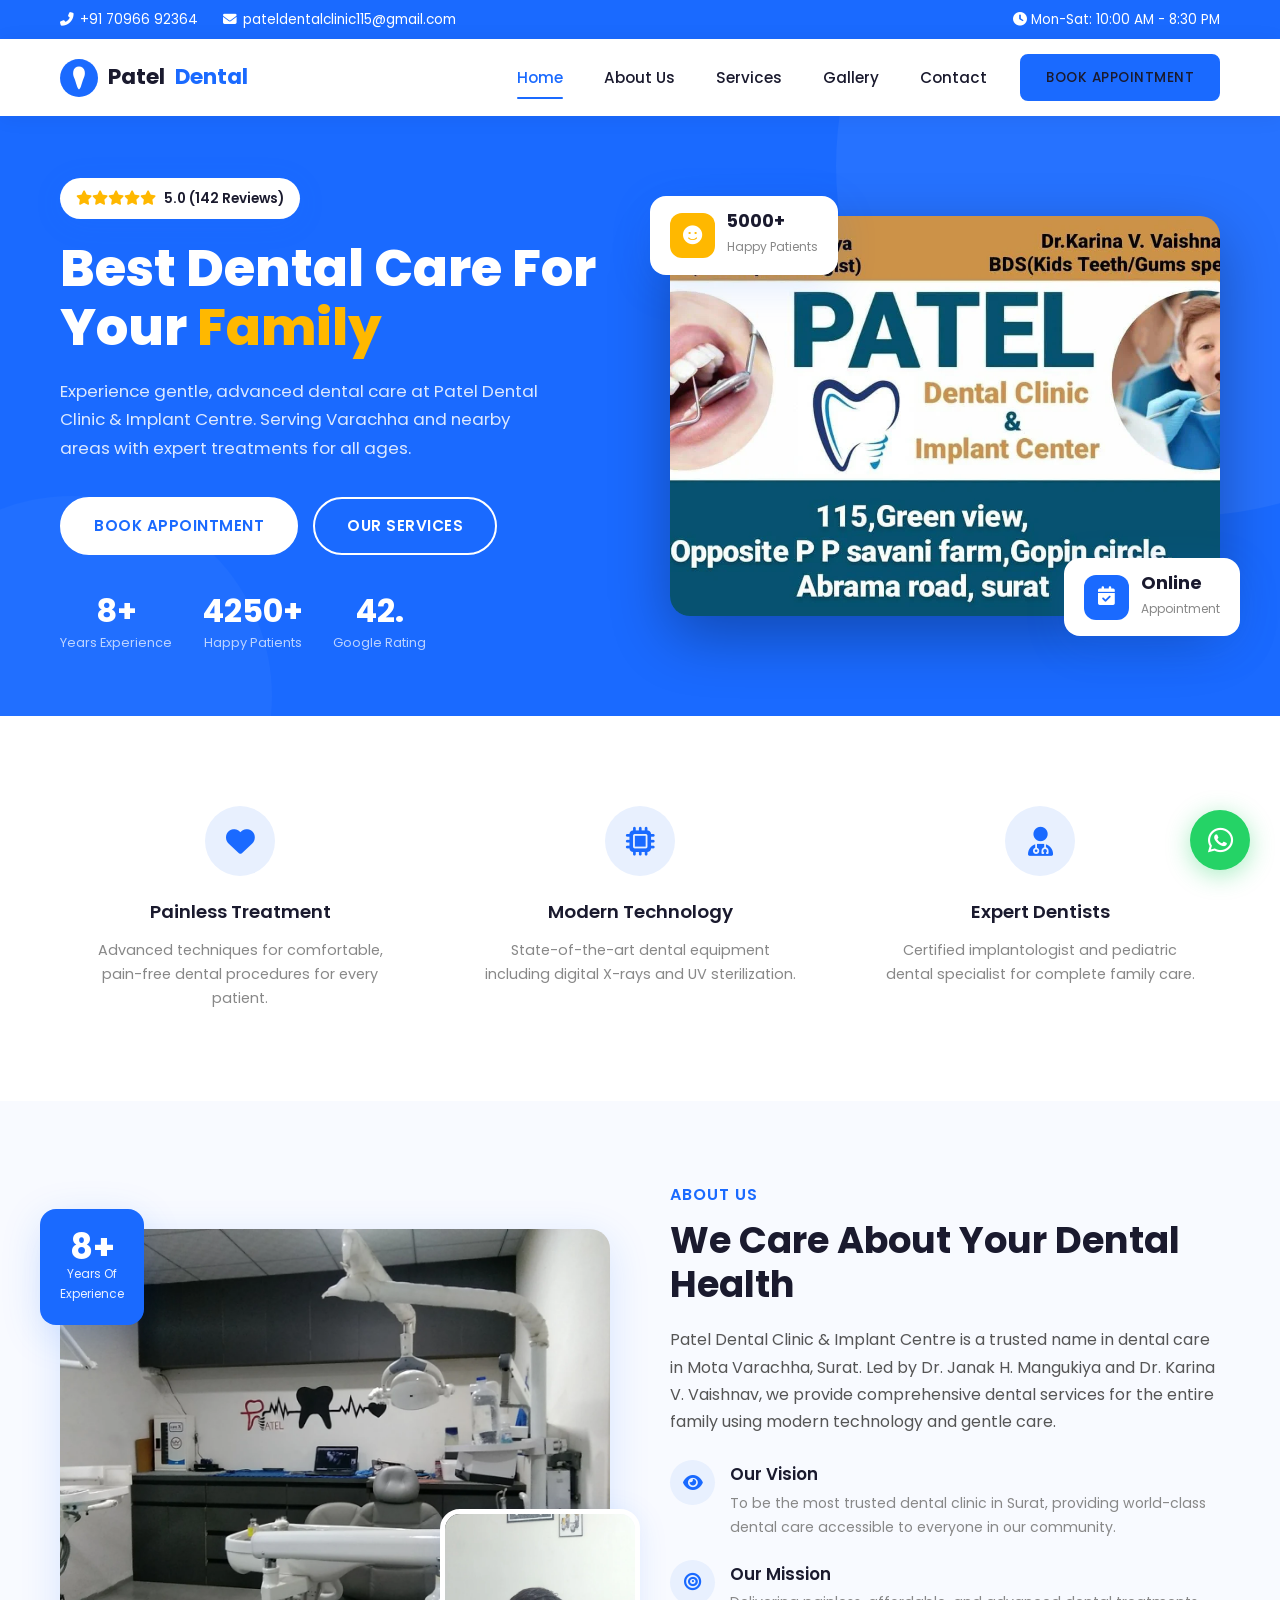
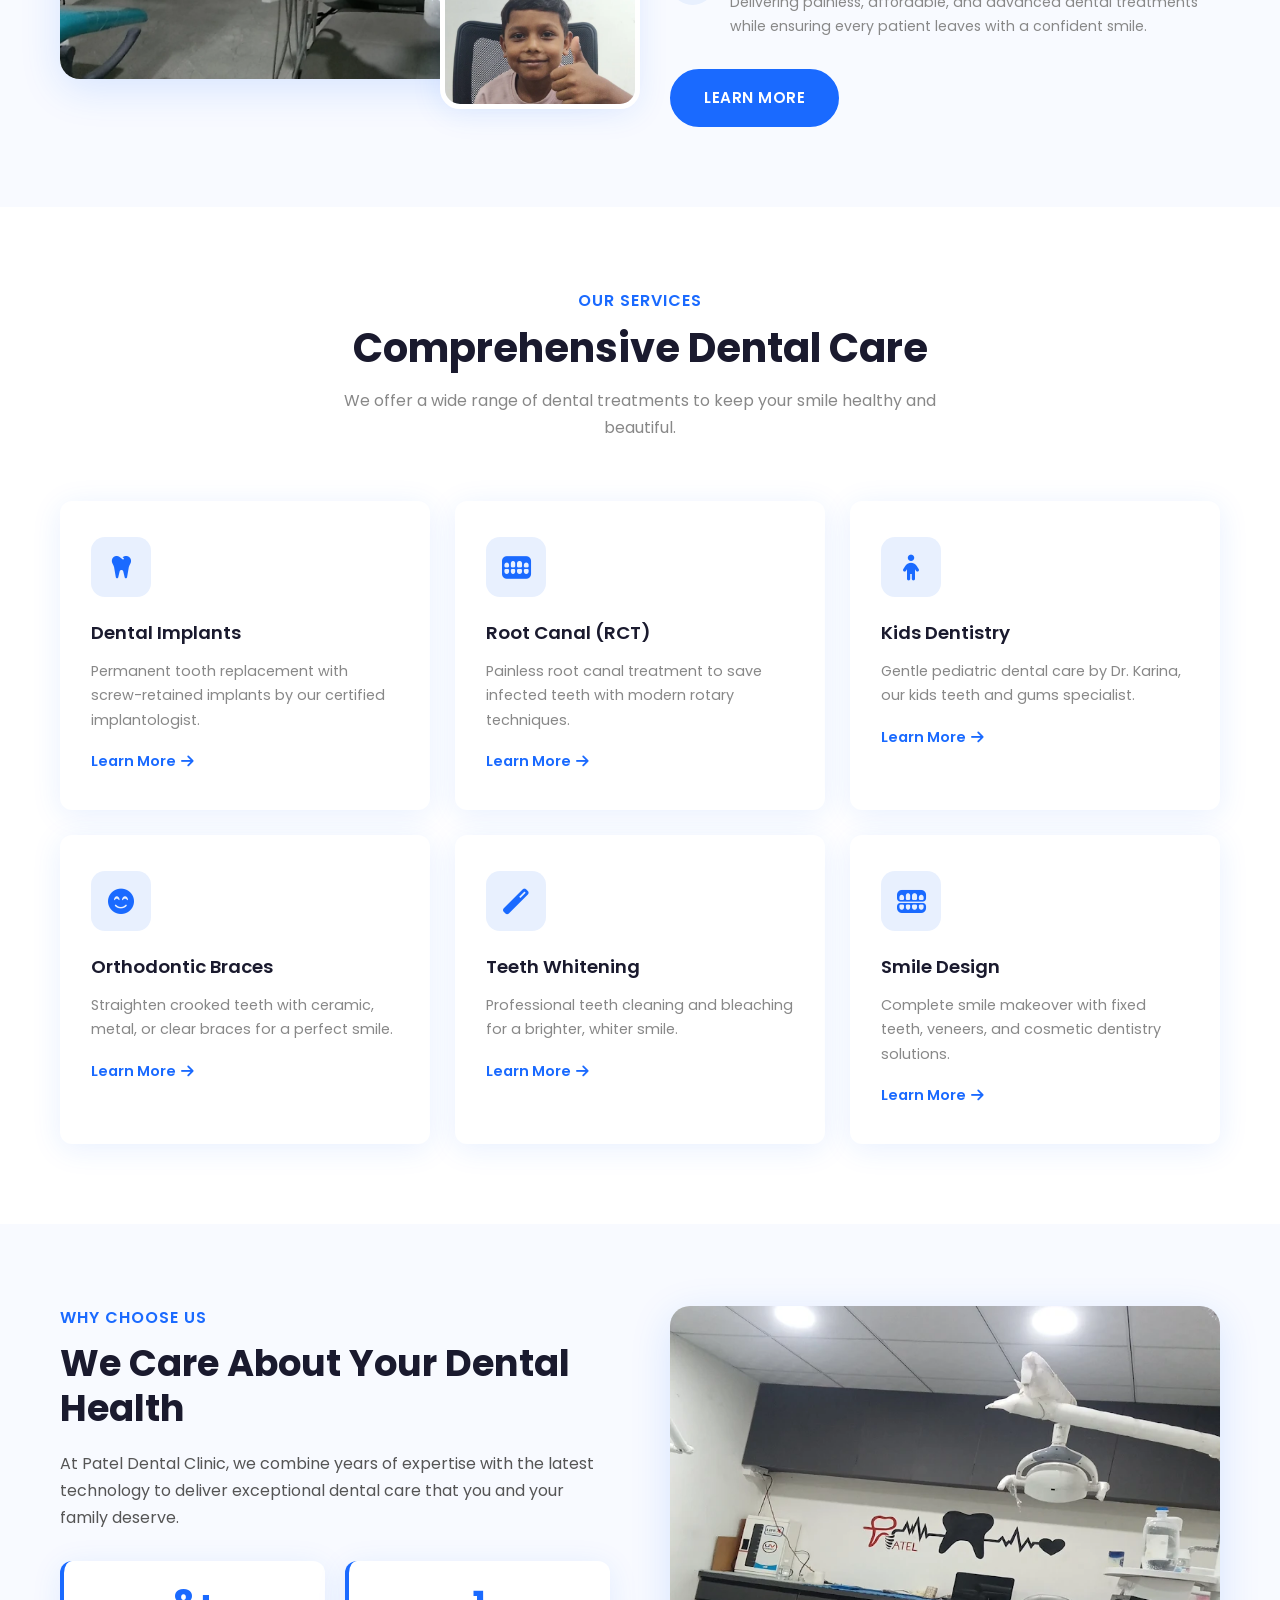
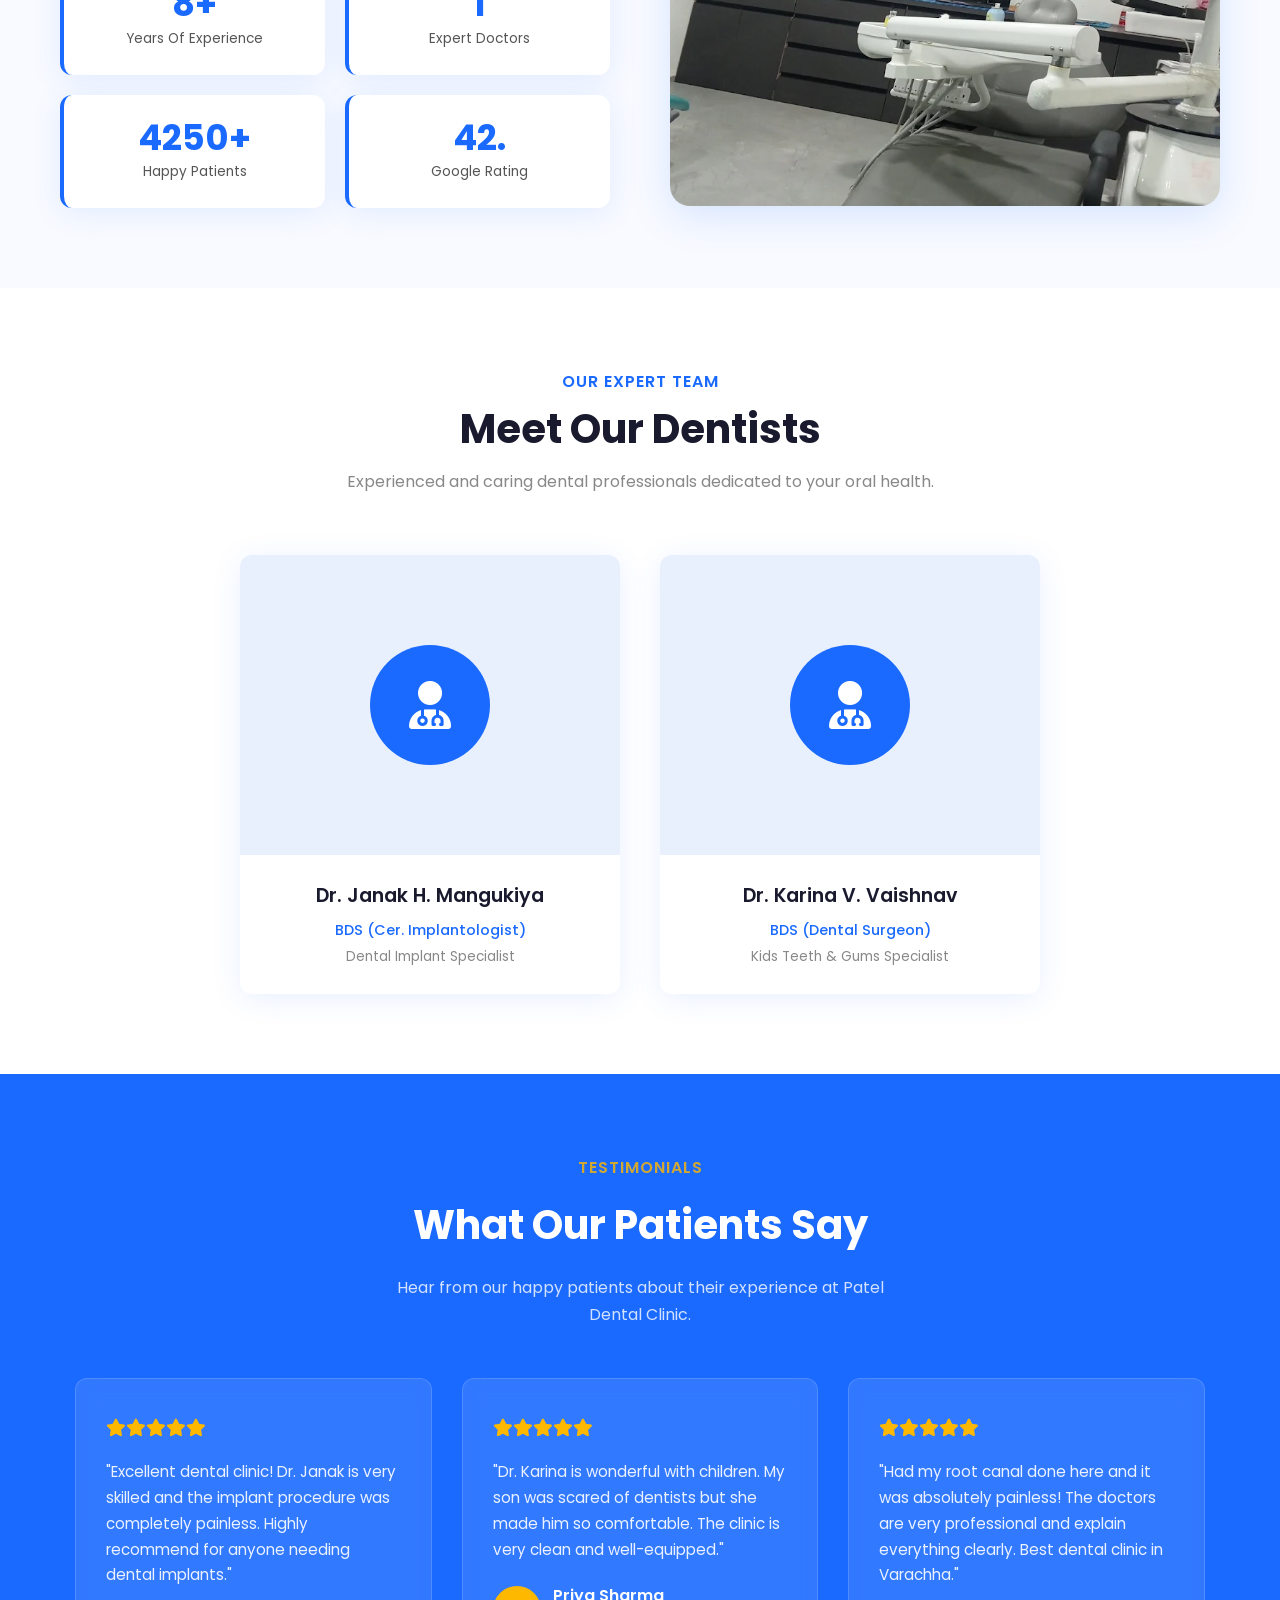
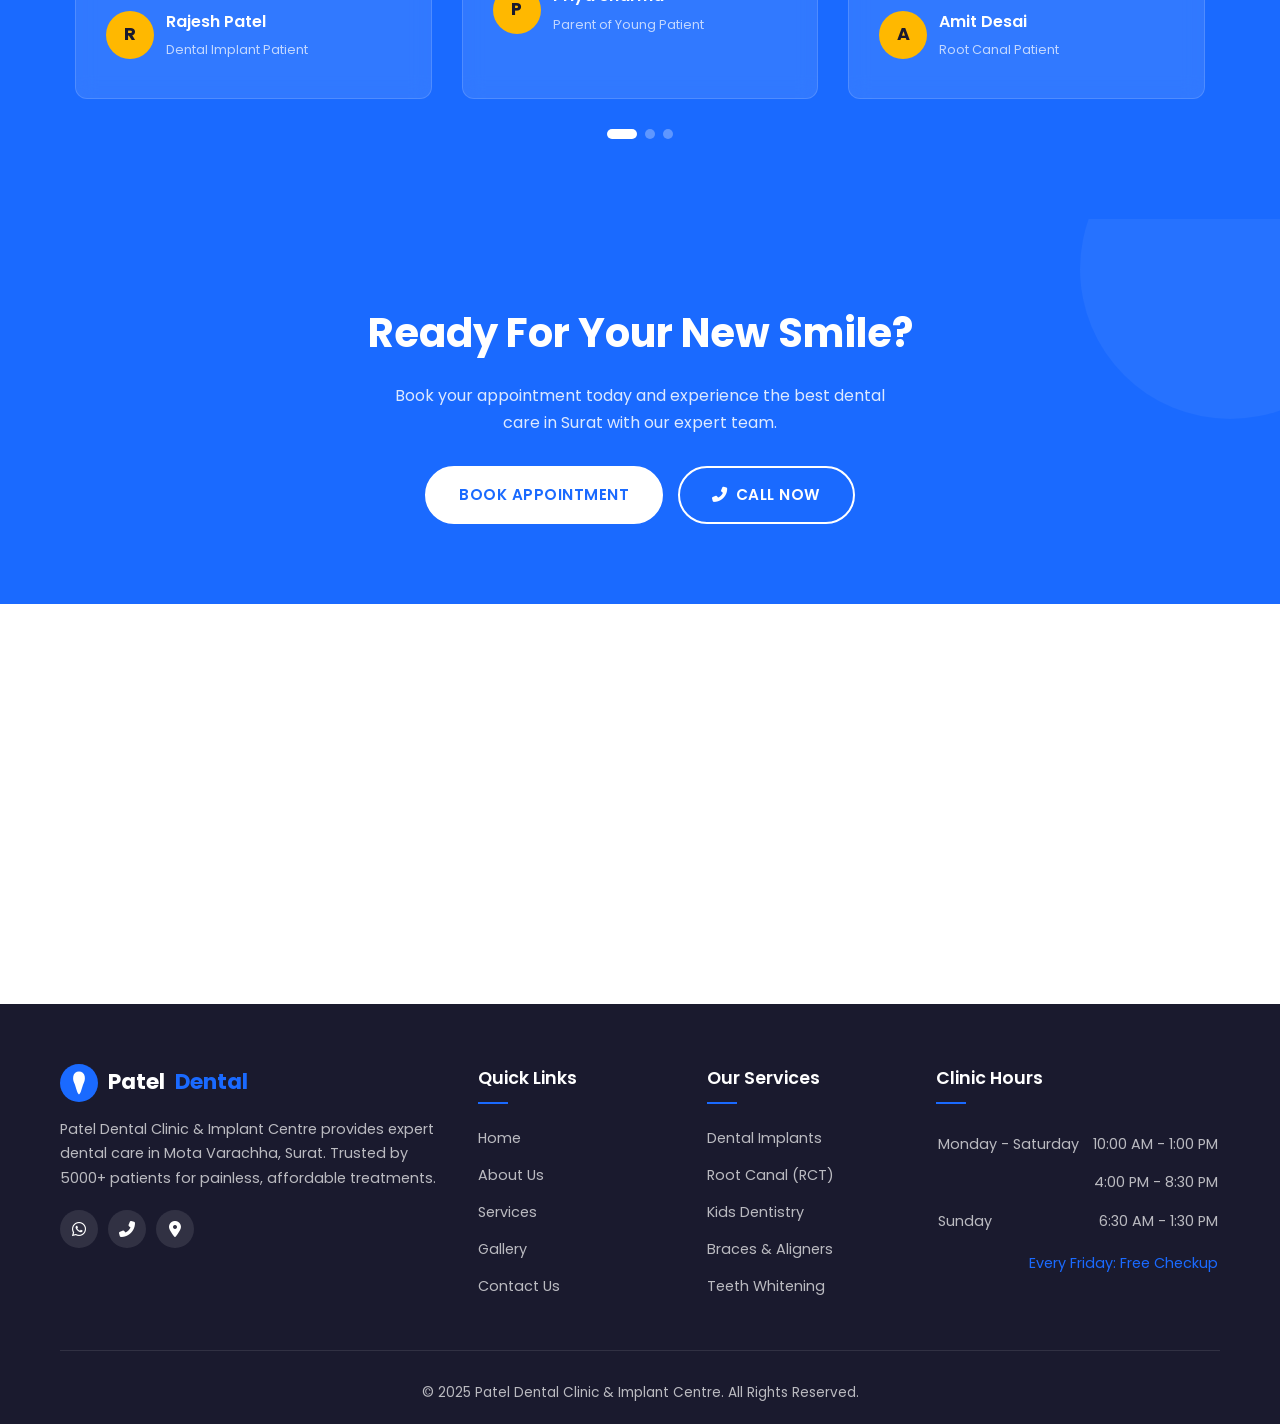
==== index.html @ bf36c979 "Initial commit: Patel Dental Clinic responsive multi-page website Complete website for Patel Dental " ====
<!DOCTYPE html>
<html lang="en">
<head>
    <meta charset="UTF-8">
    <meta name="viewport" content="width=device-width, initial-scale=1.0">
    <title>Patel Dental Clinic & Implant Centre | Best Dentist in Mota Varachha, Surat</title>
    <meta name="description" content="Patel Dental Clinic & Implant Centre - Trusted dental care in Mota Varachha, Surat. Expert dentists Dr. Janak Mangukiya & Dr. Karina Vaishnav. Implants, RCT, Braces & more.">
    <link rel="stylesheet" href="css/style.css">
    <link rel="stylesheet" href="https://cdnjs.cloudflare.com/ajax/libs/font-awesome/6.5.0/css/all.min.css">
</head>
<body>

    <!-- Top Bar -->
    <div class="top-bar">
        <div class="container">
            <div class="top-bar-left">
                <a href="tel:+917096692364"><i class="fas fa-phone-alt"></i> +91 70966 92364</a>
                <a href="mailto:pateldentalclinic115@gmail.com"><i class="fas fa-envelope"></i> pateldentalclinic115@gmail.com</a>
            </div>
            <div class="top-bar-right">
                <span><i class="fas fa-clock"></i> Mon-Sat: 10:00 AM - 8:30 PM</span>
            </div>
        </div>
    </div>

    <!-- Navbar -->
    <nav class="navbar">
        <div class="container">
            <a href="index.html" class="logo">
                <svg viewBox="0 0 40 40" fill="none" xmlns="http://www.w3.org/2000/svg">
                    <circle cx="20" cy="20" r="20" fill="#1A6AFF"/>
                    <path d="M20 8C17 8 14.5 10 14 13C13.5 16 14 18 15 20C16 22 17 26 18 29C18.5 30.5 19.5 32 20 32C20.5 32 21.5 30.5 22 29C23 26 24 22 25 20C26 18 26.5 16 26 13C25.5 10 23 8 20 8Z" fill="white"/>
                </svg>
                Patel <span>Dental</span>
            </a>
            <div class="nav-links">
                <a href="index.html" class="active">Home</a>
                <a href="about.html">About Us</a>
                <a href="services.html">Services</a>
                <a href="gallery.html">Gallery</a>
                <a href="contact.html">Contact</a>
                <a href="contact.html" class="btn btn-primary">Book Appointment</a>
            </div>
            <button class="menu-toggle" aria-label="Toggle menu">
                <span></span><span></span><span></span>
            </button>
        </div>
        <div class="nav-overlay"></div>
    </nav>

    <!-- Hero Section -->
    <section class="hero">
        <div class="container">
            <div class="hero-content">
                <div class="rating-badge">
                    <span class="stars"><i class="fas fa-star"></i><i class="fas fa-star"></i><i class="fas fa-star"></i><i class="fas fa-star"></i><i class="fas fa-star"></i></span>
                    <span class="rating-text">5.0 (142 Reviews)</span>
                </div>
                <h1>Best Dental Care For Your <span>Family</span></h1>
                <p>Experience gentle, advanced dental care at Patel Dental Clinic & Implant Centre. Serving Varachha and nearby areas with expert treatments for all ages.</p>
                <div class="hero-buttons">
                    <a href="contact.html" class="btn btn-white">Book Appointment</a>
                    <a href="services.html" class="btn btn-outline" style="color:white;border-color:white;">Our Services</a>
                </div>
                <div class="hero-stats">
                    <div class="hero-stat">
                        <div class="number">10+</div>
                        <div class="label">Years Experience</div>
                    </div>
                    <div class="hero-stat">
                        <div class="number">5000+</div>
                        <div class="label">Happy Patients</div>
                    </div>
                    <div class="hero-stat">
                        <div class="number">5.0</div>
                        <div class="label">Google Rating</div>
                    </div>
                </div>
            </div>
            <div class="hero-images">
                <div class="hero-badge hero-badge-top">
                    <div class="badge-icon yellow">
                        <i class="fas fa-smile"></i>
                    </div>
                    <div class="badge-text">
                        <h4>5000+</h4>
                        <span>Happy Patients</span>
                    </div>
                </div>
                <div class="hero-img-main">
                    <img src="images/clinic-banner.webp" alt="Patel Dental Clinic - Best Dental Care in Surat">
                </div>
                <div class="hero-badge hero-badge-bottom">
                    <div class="badge-icon">
                        <i class="fas fa-calendar-check"></i>
                    </div>
                    <div class="badge-text">
                        <h4>Online</h4>
                        <span>Appointment</span>
                    </div>
                </div>
            </div>
        </div>
    </section>

    <!-- Features Strip -->
    <section class="features-strip">
        <div class="container">
            <div class="features-grid">
                <div class="feature-item">
                    <div class="feature-icon"><i class="fas fa-heart"></i></div>
                    <h3>Painless Treatment</h3>
                    <p>Advanced techniques for comfortable, pain-free dental procedures for every patient.</p>
                </div>
                <div class="feature-item">
                    <div class="feature-icon"><i class="fas fa-microchip"></i></div>
                    <h3>Modern Technology</h3>
                    <p>State-of-the-art dental equipment including digital X-rays and UV sterilization.</p>
                </div>
                <div class="feature-item">
                    <div class="feature-icon"><i class="fas fa-user-md"></i></div>
                    <h3>Expert Dentists</h3>
                    <p>Certified implantologist and pediatric dental specialist for complete family care.</p>
                </div>
            </div>
        </div>
    </section>

    <!-- About Section -->
    <section class="section section-light" id="about">
        <div class="container">
            <div class="about-grid">
                <div class="about-images">
                    <div class="about-experience">
                        <div class="number">10+</div>
                        <div class="label">Years Of<br>Experience</div>
                    </div>
                    <div class="about-img-main">
                        <img src="images/treatment-room-1.webp" alt="Patel Dental Clinic Treatment Room">
                    </div>
                    <div class="about-img-float">
                        <img src="images/happy-kid-2.webp" alt="Happy Patient at Patel Dental">
                    </div>
                </div>
                <div class="about-content">
                    <p class="subtitle">About Us</p>
                    <h2>We Care About Your Dental Health</h2>
                    <p>Patel Dental Clinic & Implant Centre is a trusted name in dental care in Mota Varachha, Surat. Led by Dr. Janak H. Mangukiya and Dr. Karina V. Vaishnav, we provide comprehensive dental services for the entire family using modern technology and gentle care.</p>
                    <div class="about-point">
                        <div class="about-point-icon"><i class="fas fa-eye"></i></div>
                        <div>
                            <h4>Our Vision</h4>
                            <p>To be the most trusted dental clinic in Surat, providing world-class dental care accessible to everyone in our community.</p>
                        </div>
                    </div>
                    <div class="about-point">
                        <div class="about-point-icon"><i class="fas fa-bullseye"></i></div>
                        <div>
                            <h4>Our Mission</h4>
                            <p>Delivering painless, affordable, and advanced dental treatments while ensuring every patient leaves with a confident smile.</p>
                        </div>
                    </div>
                    <a href="about.html" class="btn btn-primary" style="margin-top:10px;">Learn More</a>
                </div>
            </div>
        </div>
    </section>

    <!-- Services Preview -->
    <section class="section" id="services">
        <div class="container">
            <div class="section-header">
                <p class="subtitle">Our Services</p>
                <h2>Comprehensive Dental Care</h2>
                <p>We offer a wide range of dental treatments to keep your smile healthy and beautiful.</p>
            </div>
            <div class="services-grid">
                <div class="service-card">
                    <div class="service-icon"><i class="fas fa-tooth"></i></div>
                    <h3>Dental Implants</h3>
                    <p>Permanent tooth replacement with screw-retained implants by our certified implantologist.</p>
                    <a href="services.html" class="service-link">Learn More <i class="fas fa-arrow-right"></i></a>
                </div>
                <div class="service-card">
                    <div class="service-icon"><i class="fas fa-teeth"></i></div>
                    <h3>Root Canal (RCT)</h3>
                    <p>Painless root canal treatment to save infected teeth with modern rotary techniques.</p>
                    <a href="services.html" class="service-link">Learn More <i class="fas fa-arrow-right"></i></a>
                </div>
                <div class="service-card">
                    <div class="service-icon"><i class="fas fa-child"></i></div>
                    <h3>Kids Dentistry</h3>
                    <p>Gentle pediatric dental care by Dr. Karina, our kids teeth and gums specialist.</p>
                    <a href="services.html" class="service-link">Learn More <i class="fas fa-arrow-right"></i></a>
                </div>
                <div class="service-card">
                    <div class="service-icon"><i class="fas fa-smile-beam"></i></div>
                    <h3>Orthodontic Braces</h3>
                    <p>Straighten crooked teeth with ceramic, metal, or clear braces for a perfect smile.</p>
                    <a href="services.html" class="service-link">Learn More <i class="fas fa-arrow-right"></i></a>
                </div>
                <div class="service-card">
                    <div class="service-icon"><i class="fas fa-magic"></i></div>
                    <h3>Teeth Whitening</h3>
                    <p>Professional teeth cleaning and bleaching for a brighter, whiter smile.</p>
                    <a href="services.html" class="service-link">Learn More <i class="fas fa-arrow-right"></i></a>
                </div>
                <div class="service-card">
                    <div class="service-icon"><i class="fas fa-teeth-open"></i></div>
                    <h3>Smile Design</h3>
                    <p>Complete smile makeover with fixed teeth, veneers, and cosmetic dentistry solutions.</p>
                    <a href="services.html" class="service-link">Learn More <i class="fas fa-arrow-right"></i></a>
                </div>
            </div>
        </div>
    </section>

    <!-- Why Choose Us -->
    <section class="section section-light">
        <div class="container">
            <div class="why-choose-grid">
                <div class="why-choose-content">
                    <p class="subtitle">Why Choose Us</p>
                    <h2>We Care About Your Dental Health</h2>
                    <p>At Patel Dental Clinic, we combine years of expertise with the latest technology to deliver exceptional dental care that you and your family deserve.</p>
                    <div class="stats-grid">
                        <div class="stat-box">
                            <div class="number">10+</div>
                            <div class="label">Years Of Experience</div>
                        </div>
                        <div class="stat-box">
                            <div class="number">2</div>
                            <div class="label">Expert Doctors</div>
                        </div>
                        <div class="stat-box">
                            <div class="number">5000+</div>
                            <div class="label">Happy Patients</div>
                        </div>
                        <div class="stat-box">
                            <div class="number">5.0</div>
                            <div class="label">Google Rating</div>
                        </div>
                    </div>
                </div>
                <div class="why-choose-image">
                    <img src="images/treatment-room-2.webp" alt="Modern Dental Equipment at Patel Dental Clinic">
                </div>
            </div>
        </div>
    </section>

    <!-- Team Section -->
    <section class="section">
        <div class="container">
            <div class="section-header">
                <p class="subtitle">Our Expert Team</p>
                <h2>Meet Our Dentists</h2>
                <p>Experienced and caring dental professionals dedicated to your oral health.</p>
            </div>
            <div class="team-grid">
                <div class="team-card">
                    <div class="team-img">
                        <div class="team-placeholder"><i class="fas fa-user-md"></i></div>
                    </div>
                    <div class="team-info">
                        <h3>Dr. Janak H. Mangukiya</h3>
                        <p class="role">BDS (Cer. Implantologist)</p>
                        <p class="qualification">Dental Implant Specialist</p>
                    </div>
                </div>
                <div class="team-card">
                    <div class="team-img">
                        <div class="team-placeholder"><i class="fas fa-user-md"></i></div>
                    </div>
                    <div class="team-info">
                        <h3>Dr. Karina V. Vaishnav</h3>
                        <p class="role">BDS (Dental Surgeon)</p>
                        <p class="qualification">Kids Teeth & Gums Specialist</p>
                    </div>
                </div>
            </div>
        </div>
    </section>

    <!-- Testimonials -->
    <section class="testimonials-section">
        <div class="container">
            <div class="testimonials-header">
                <p class="subtitle">Testimonials</p>
                <h2>What Our Patients Say</h2>
                <p>Hear from our happy patients about their experience at Patel Dental Clinic.</p>
            </div>
            <div class="testimonials-slider">
                <div class="testimonials-track">
                    <div class="testimonial-card">
                        <div class="testimonial-inner">
                            <div class="testimonial-stars">
                                <i class="fas fa-star"></i><i class="fas fa-star"></i><i class="fas fa-star"></i><i class="fas fa-star"></i><i class="fas fa-star"></i>
                            </div>
                            <p>"Excellent dental clinic! Dr. Janak is very skilled and the implant procedure was completely painless. Highly recommend for anyone needing dental implants."</p>
                            <div class="testimonial-author">
                                <div class="testimonial-avatar-placeholder">R</div>
                                <div>
                                    <h4>Rajesh Patel</h4>
                                    <span>Dental Implant Patient</span>
                                </div>
                            </div>
                        </div>
                    </div>
                    <div class="testimonial-card">
                        <div class="testimonial-inner">
                            <div class="testimonial-stars">
                                <i class="fas fa-star"></i><i class="fas fa-star"></i><i class="fas fa-star"></i><i class="fas fa-star"></i><i class="fas fa-star"></i>
                            </div>
                            <p>"Dr. Karina is wonderful with children. My son was scared of dentists but she made him so comfortable. The clinic is very clean and well-equipped."</p>
                            <div class="testimonial-author">
                                <div class="testimonial-avatar-placeholder">P</div>
                                <div>
                                    <h4>Priya Sharma</h4>
                                    <span>Parent of Young Patient</span>
                                </div>
                            </div>
                        </div>
                    </div>
                    <div class="testimonial-card">
                        <div class="testimonial-inner">
                            <div class="testimonial-stars">
                                <i class="fas fa-star"></i><i class="fas fa-star"></i><i class="fas fa-star"></i><i class="fas fa-star"></i><i class="fas fa-star"></i>
                            </div>
                            <p>"Had my root canal done here and it was absolutely painless! The doctors are very professional and explain everything clearly. Best dental clinic in Varachha."</p>
                            <div class="testimonial-author">
                                <div class="testimonial-avatar-placeholder">A</div>
                                <div>
                                    <h4>Amit Desai</h4>
                                    <span>Root Canal Patient</span>
                                </div>
                            </div>
                        </div>
                    </div>
                    <div class="testimonial-card">
                        <div class="testimonial-inner">
                            <div class="testimonial-stars">
                                <i class="fas fa-star"></i><i class="fas fa-star"></i><i class="fas fa-star"></i><i class="fas fa-star"></i><i class="fas fa-star"></i>
                            </div>
                            <p>"Got my braces done from Patel Dental Clinic. Very happy with the results! The entire treatment was smooth and affordable. Thank you Dr. Janak!"</p>
                            <div class="testimonial-author">
                                <div class="testimonial-avatar-placeholder">N</div>
                                <div>
                                    <h4>Neha Mehta</h4>
                                    <span>Orthodontic Patient</span>
                                </div>
                            </div>
                        </div>
                    </div>
                    <div class="testimonial-card">
                        <div class="testimonial-inner">
                            <div class="testimonial-stars">
                                <i class="fas fa-star"></i><i class="fas fa-star"></i><i class="fas fa-star"></i><i class="fas fa-star"></i><i class="fas fa-star"></i>
                            </div>
                            <p>"Very clean clinic with latest equipment. Staff is friendly and punctual. Got teeth whitening done and the results are amazing. Definitely 5 stars!"</p>
                            <div class="testimonial-author">
                                <div class="testimonial-avatar-placeholder">S</div>
                                <div>
                                    <h4>Suresh Vaghela</h4>
                                    <span>Teeth Whitening Patient</span>
                                </div>
                            </div>
                        </div>
                    </div>
                </div>
                <div class="testimonial-dots">
                    <button class="testimonial-dot active" aria-label="Slide 1"></button>
                    <button class="testimonial-dot" aria-label="Slide 2"></button>
                    <button class="testimonial-dot" aria-label="Slide 3"></button>
                </div>
            </div>
        </div>
    </section>

    <!-- CTA Section -->
    <section class="cta-section">
        <div class="container">
            <h2>Ready For Your New Smile?</h2>
            <p>Book your appointment today and experience the best dental care in Surat with our expert team.</p>
            <div class="cta-buttons">
                <a href="contact.html" class="btn btn-white">Book Appointment</a>
                <a href="tel:+917096692364" class="btn btn-outline" style="color:white;border-color:white;"><i class="fas fa-phone-alt"></i> Call Now</a>
            </div>
        </div>
    </section>

    <!-- Map -->
    <div class="map-section">
        <iframe src="https://www.google.com/maps?q=Patel+Dental+Clinic+And+Implant+Centre,+Mota+Varachha,+Surat,+Gujarat+394105&output=embed" allowfullscreen="" loading="lazy" referrerpolicy="no-referrer-when-downgrade" title="Patel Dental Clinic Location"></iframe>
    </div>

    <!-- Footer -->
    <footer class="footer">
        <div class="container">
            <div class="footer-grid">
                <div class="footer-about">
                    <a href="index.html" class="logo">
                        <svg viewBox="0 0 40 40" fill="none" xmlns="http://www.w3.org/2000/svg">
                            <circle cx="20" cy="20" r="20" fill="#1A6AFF"/>
                            <path d="M20 8C17 8 14.5 10 14 13C13.5 16 14 18 15 20C16 22 17 26 18 29C18.5 30.5 19.5 32 20 32C20.5 32 21.5 30.5 22 29C23 26 24 22 25 20C26 18 26.5 16 26 13C25.5 10 23 8 20 8Z" fill="white"/>
                        </svg>
                        Patel <span>Dental</span>
                    </a>
                    <p>Patel Dental Clinic & Implant Centre provides expert dental care in Mota Varachha, Surat. Trusted by 5000+ patients for painless, affordable treatments.</p>
                    <div class="footer-social">
                        <a href="https://wa.me/917096692364" target="_blank" aria-label="WhatsApp"><i class="fab fa-whatsapp"></i></a>
                        <a href="tel:+917096692364" aria-label="Phone"><i class="fas fa-phone-alt"></i></a>
                        <a href="https://maps.google.com/?q=Patel+Dental+Clinic+And+Implant+Centre+Surat" target="_blank" aria-label="Google Maps"><i class="fas fa-map-marker-alt"></i></a>
                    </div>
                </div>
                <div>
                    <h4>Quick Links</h4>
                    <ul class="footer-links">
                        <li><a href="index.html">Home</a></li>
                        <li><a href="about.html">About Us</a></li>
                        <li><a href="services.html">Services</a></li>
                        <li><a href="gallery.html">Gallery</a></li>
                        <li><a href="contact.html">Contact Us</a></li>
                    </ul>
                </div>
                <div>
                    <h4>Our Services</h4>
                    <ul class="footer-links">
                        <li><a href="services.html">Dental Implants</a></li>
                        <li><a href="services.html">Root Canal (RCT)</a></li>
                        <li><a href="services.html">Kids Dentistry</a></li>
                        <li><a href="services.html">Braces & Aligners</a></li>
                        <li><a href="services.html">Teeth Whitening</a></li>
                    </ul>
                </div>
                <div>
                    <h4>Clinic Hours</h4>
                    <div class="footer-hours">
                        <table>
                            <tr><td>Monday - Saturday</td><td>10:00 AM - 1:00 PM</td></tr>
                            <tr><td></td><td>4:00 PM - 8:30 PM</td></tr>
                            <tr><td>Sunday</td><td>6:30 AM - 1:30 PM</td></tr>
                            <tr><td colspan="2" style="padding-top:10px;color:var(--primary);">Every Friday: Free Checkup</td></tr>
                        </table>
                    </div>
                </div>
            </div>
            <div class="footer-bottom">
                <p>&copy; 2025 Patel Dental Clinic & Implant Centre. All Rights Reserved.</p>
            </div>
        </div>
    </footer>

    <!-- WhatsApp Float Button -->
    <a href="https://wa.me/917096692364?text=Hello!%20I'd%20like%20to%20book%20an%20appointment%20at%20Patel%20Dental%20Clinic." class="whatsapp-btn" target="_blank" aria-label="Chat on WhatsApp">
        <i class="fab fa-whatsapp"></i>
    </a>

    <!-- Back to Top -->
    <button class="back-to-top" aria-label="Back to top">
        <i class="fas fa-chevron-up"></i>
    </button>

    <script src="js/main.js"></script>
</body>
</html>
---- css/style.css ----
/* ===== GOOGLE FONTS ===== */
@import url('https://fonts.googleapis.com/css2?family=Poppins:wght@300;400;500;600;700;800&display=swap');

/* ===== CSS VARIABLES ===== */
:root {
    --primary: #1A6AFF;
    --primary-dark: #0050E0;
    --primary-light: #E8F0FE;
    --secondary: #FFB800;
    --dark: #1A1A2E;
    --text: #555;
    --text-light: #888;
    --white: #ffffff;
    --bg-light: #F8FAFF;
    --shadow: 0 5px 30px rgba(26, 106, 255, 0.1);
    --shadow-lg: 0 10px 40px rgba(26, 106, 255, 0.15);
    --radius: 12px;
    --transition: all 0.3s ease;
}

/* ===== RESET ===== */
*, *::before, *::after {
    margin: 0;
    padding: 0;
    box-sizing: border-box;
}

html {
    scroll-behavior: smooth;
    scroll-padding-top: 80px;
}

body {
    font-family: 'Poppins', sans-serif;
    color: var(--text);
    line-height: 1.7;
    overflow-x: hidden;
    background: var(--white);
}

a {
    text-decoration: none;
    color: inherit;
    transition: var(--transition);
}

ul { list-style: none; }

img {
    max-width: 100%;
    height: auto;
    display: block;
}

.container {
    max-width: 1200px;
    margin: 0 auto;
    padding: 0 20px;
}

/* ===== BUTTONS ===== */
.btn {
    display: inline-flex;
    align-items: center;
    gap: 8px;
    padding: 14px 32px;
    border-radius: 50px;
    font-family: 'Poppins', sans-serif;
    font-size: 0.95rem;
    font-weight: 600;
    cursor: pointer;
    transition: var(--transition);
    border: 2px solid transparent;
    text-transform: uppercase;
    letter-spacing: 0.5px;
}

.btn-primary {
    background: var(--primary);
    color: var(--white);
    border-color: var(--primary);
}

.btn-primary:hover {
    background: var(--primary-dark);
    border-color: var(--primary-dark);
    transform: translateY(-2px);
    box-shadow: 0 8px 25px rgba(26, 106, 255, 0.35);
}

.btn-outline {
    background: transparent;
    color: var(--dark);
    border-color: var(--dark);
}

.btn-outline:hover {
    background: var(--dark);
    color: var(--white);
    transform: translateY(-2px);
}

.btn-white {
    background: var(--white);
    color: var(--primary);
    border-color: var(--white);
}

.btn-white:hover {
    background: transparent;
    color: var(--white);
    border-color: var(--white);
    transform: translateY(-2px);
}

/* ===== SECTION STYLES ===== */
.section {
    padding: 80px 0;
}

.section-blue {
    background: var(--primary);
    color: var(--white);
}

.section-light {
    background: var(--bg-light);
}

.section-header {
    text-align: center;
    margin-bottom: 60px;
}

.section-header .subtitle {
    color: var(--primary);
    font-weight: 600;
    font-size: 1rem;
    text-transform: uppercase;
    letter-spacing: 1px;
    margin-bottom: 10px;
}

.section-header h2 {
    font-size: 2.5rem;
    font-weight: 700;
    color: var(--dark);
    margin-bottom: 15px;
    line-height: 1.2;
}

.section-header p {
    max-width: 600px;
    margin: 0 auto;
    color: var(--text-light);
}

.section-blue .section-header .subtitle { color: var(--secondary); }
.section-blue .section-header h2 { color: var(--white); }
.section-blue .section-header p { color: rgba(255,255,255,0.8); }

/* ===== TOP BAR ===== */
.top-bar {
    background: var(--primary);
    color: var(--white);
    padding: 8px 0;
    font-size: 0.85rem;
}

.top-bar .container {
    display: flex;
    justify-content: space-between;
    align-items: center;
    flex-wrap: wrap;
    gap: 10px;
}

.top-bar a {
    color: var(--white);
    display: inline-flex;
    align-items: center;
    gap: 6px;
}

.top-bar a:hover { opacity: 0.85; }

.top-bar-left {
    display: flex;
    gap: 25px;
    align-items: center;
}

.top-bar-right {
    display: flex;
    gap: 15px;
    align-items: center;
}

.top-bar-right a {
    width: 30px;
    height: 30px;
    border-radius: 50%;
    background: rgba(255,255,255,0.15);
    display: flex;
    align-items: center;
    justify-content: center;
    font-size: 0.85rem;
}

.top-bar-right a:hover {
    background: var(--white);
    color: var(--primary);
}

/* ===== NAVBAR ===== */
.navbar {
    background: var(--white);
    padding: 15px 0;
    position: sticky;
    top: 0;
    z-index: 1000;
    box-shadow: 0 2px 20px rgba(0,0,0,0.06);
    transition: var(--transition);
}

.navbar .container {
    display: flex;
    justify-content: space-between;
    align-items: center;
}

.logo {
    display: flex;
    align-items: center;
    gap: 10px;
    font-size: 1.35rem;
    font-weight: 700;
    color: var(--dark);
}

.logo svg {
    width: 38px;
    height: 38px;
}

.logo span {
    color: var(--primary);
}

.nav-links {
    display: flex;
    align-items: center;
    gap: 5px;
}

.nav-links a {
    padding: 8px 18px;
    font-size: 0.95rem;
    font-weight: 500;
    color: var(--dark);
    border-radius: 8px;
    position: relative;
}

.nav-links a:hover,
.nav-links a.active {
    color: var(--primary);
}

.nav-links a.active::after {
    content: '';
    position: absolute;
    bottom: 0;
    left: 18px;
    right: 18px;
    height: 2px;
    background: var(--primary);
    border-radius: 2px;
}

.nav-links .btn {
    padding: 10px 24px;
    margin-left: 10px;
    font-size: 0.85rem;
}

.menu-toggle {
    display: none;
    flex-direction: column;
    gap: 5px;
    cursor: pointer;
    padding: 5px;
    background: none;
    border: none;
}

.menu-toggle span {
    width: 28px;
    height: 3px;
    background: var(--dark);
    border-radius: 3px;
    transition: var(--transition);
}

.menu-toggle.active span:nth-child(1) {
    transform: rotate(45deg) translate(5px, 6px);
}

.menu-toggle.active span:nth-child(2) {
    opacity: 0;
}

.menu-toggle.active span:nth-child(3) {
    transform: rotate(-45deg) translate(5px, -6px);
}

/* ===== HERO SECTION ===== */
.hero {
    background: var(--primary);
    min-height: 600px;
    display: flex;
    align-items: center;
    position: relative;
    overflow: hidden;
    padding: 60px 0;
}

.hero::before {
    content: '';
    position: absolute;
    top: -50%;
    right: -20%;
    width: 700px;
    height: 700px;
    background: rgba(255,255,255,0.05);
    border-radius: 50%;
}

.hero::after {
    content: '';
    position: absolute;
    bottom: -30%;
    left: -10%;
    width: 400px;
    height: 400px;
    background: rgba(255,255,255,0.03);
    border-radius: 50%;
}

.hero .container {
    display: grid;
    grid-template-columns: 1fr 1fr;
    gap: 60px;
    align-items: center;
    position: relative;
    z-index: 1;
}

.hero-content h1 {
    font-size: 3.2rem;
    font-weight: 800;
    color: var(--white);
    line-height: 1.15;
    margin-bottom: 20px;
}

.hero-content h1 span {
    color: var(--secondary);
}

.hero-content p {
    color: rgba(255,255,255,0.85);
    font-size: 1.05rem;
    margin-bottom: 35px;
    max-width: 480px;
}

.hero-buttons {
    display: flex;
    gap: 15px;
    flex-wrap: wrap;
}

.hero-stats {
    display: flex;
    gap: 30px;
    margin-top: 40px;
}

.hero-stat {
    text-align: center;
}

.hero-stat .number {
    font-size: 2rem;
    font-weight: 700;
    color: var(--white);
    line-height: 1;
}

.hero-stat .label {
    font-size: 0.8rem;
    color: rgba(255,255,255,0.7);
    margin-top: 5px;
}

.hero-images {
    position: relative;
}

.hero-img-main {
    border-radius: 20px;
    overflow: hidden;
    box-shadow: 0 20px 60px rgba(0,0,0,0.3);
    position: relative;
    z-index: 2;
}

.hero-img-main img {
    width: 100%;
    height: 400px;
    object-fit: cover;
}

.hero-badge {
    position: absolute;
    background: var(--white);
    border-radius: 16px;
    padding: 15px 20px;
    box-shadow: var(--shadow-lg);
    display: flex;
    align-items: center;
    gap: 12px;
    z-index: 3;
    animation: float 3s ease-in-out infinite;
}

.hero-badge-top {
    top: -20px;
    left: -20px;
}

.hero-badge-bottom {
    bottom: -20px;
    right: -20px;
}

.hero-badge .badge-icon {
    width: 45px;
    height: 45px;
    border-radius: 12px;
    background: var(--primary);
    display: flex;
    align-items: center;
    justify-content: center;
    color: var(--white);
    font-size: 1.2rem;
}

.hero-badge .badge-icon.yellow { background: var(--secondary); }

.hero-badge .badge-text h4 {
    font-size: 1.1rem;
    font-weight: 700;
    color: var(--dark);
    line-height: 1.2;
}

.hero-badge .badge-text span {
    font-size: 0.75rem;
    color: var(--text-light);
}

@keyframes float {
    0%, 100% { transform: translateY(0); }
    50% { transform: translateY(-10px); }
}

/* ===== FEATURES STRIP ===== */
.features-strip {
    padding: 60px 0;
}

.features-grid {
    display: grid;
    grid-template-columns: repeat(3, 1fr);
    gap: 40px;
}

.feature-item {
    text-align: center;
    padding: 30px 20px;
}

.feature-icon {
    width: 70px;
    height: 70px;
    margin: 0 auto 20px;
    border-radius: 50%;
    background: var(--primary-light);
    display: flex;
    align-items: center;
    justify-content: center;
    font-size: 1.8rem;
    color: var(--primary);
    transition: var(--transition);
}

.feature-item:hover .feature-icon {
    background: var(--primary);
    color: var(--white);
    transform: scale(1.1);
}

.feature-item h3 {
    font-size: 1.15rem;
    font-weight: 600;
    color: var(--dark);
    margin-bottom: 10px;
}

.feature-item p {
    font-size: 0.9rem;
    color: var(--text-light);
}

/* ===== ABOUT SECTION ===== */
.about-grid {
    display: grid;
    grid-template-columns: 1fr 1fr;
    gap: 60px;
    align-items: center;
}

.about-images {
    position: relative;
}

.about-img-main {
    border-radius: 20px;
    overflow: hidden;
    box-shadow: var(--shadow-lg);
}

.about-img-main img {
    width: 100%;
    height: 450px;
    object-fit: cover;
}

.about-img-float {
    position: absolute;
    bottom: -30px;
    right: -30px;
    width: 200px;
    height: 200px;
    border-radius: 20px;
    overflow: hidden;
    border: 5px solid var(--white);
    box-shadow: var(--shadow);
}

.about-img-float img {
    width: 100%;
    height: 100%;
    object-fit: cover;
}

.about-experience {
    position: absolute;
    top: -20px;
    left: -20px;
    background: var(--primary);
    color: var(--white);
    padding: 20px;
    border-radius: 16px;
    text-align: center;
    box-shadow: var(--shadow-lg);
}

.about-experience .number {
    font-size: 2.2rem;
    font-weight: 700;
    line-height: 1;
}

.about-experience .label {
    font-size: 0.75rem;
    opacity: 0.9;
}

.about-content .subtitle {
    color: var(--primary);
    font-weight: 600;
    text-transform: uppercase;
    letter-spacing: 1px;
    margin-bottom: 10px;
}

.about-content h2 {
    font-size: 2.3rem;
    font-weight: 700;
    color: var(--dark);
    margin-bottom: 20px;
    line-height: 1.2;
}

.about-content > p {
    margin-bottom: 25px;
    color: var(--text);
}

.about-point {
    display: flex;
    gap: 15px;
    margin-bottom: 20px;
}

.about-point-icon {
    width: 45px;
    height: 45px;
    min-width: 45px;
    border-radius: 50%;
    background: var(--primary-light);
    display: flex;
    align-items: center;
    justify-content: center;
    color: var(--primary);
    font-size: 1.1rem;
}

.about-point h4 {
    font-size: 1.05rem;
    font-weight: 600;
    color: var(--dark);
    margin-bottom: 3px;
}

.about-point p {
    font-size: 0.88rem;
    color: var(--text-light);
}

/* ===== SERVICES SECTION ===== */
.services-grid {
    display: grid;
    grid-template-columns: repeat(3, 1fr);
    gap: 25px;
}

.service-card {
    background: var(--white);
    padding: 35px 30px;
    border-radius: var(--radius);
    box-shadow: var(--shadow);
    transition: var(--transition);
    border: 1px solid transparent;
    position: relative;
    overflow: hidden;
}

.service-card::before {
    content: '';
    position: absolute;
    top: 0;
    left: 0;
    right: 0;
    height: 4px;
    background: var(--primary);
    transform: scaleX(0);
    transition: var(--transition);
}

.service-card:hover {
    transform: translateY(-8px);
    box-shadow: var(--shadow-lg);
    border-color: var(--primary-light);
}

.service-card:hover::before {
    transform: scaleX(1);
}

.service-icon {
    width: 60px;
    height: 60px;
    border-radius: 14px;
    background: var(--primary-light);
    display: flex;
    align-items: center;
    justify-content: center;
    font-size: 1.6rem;
    color: var(--primary);
    margin-bottom: 20px;
    transition: var(--transition);
}

.service-card:hover .service-icon {
    background: var(--primary);
    color: var(--white);
}

.service-card h3 {
    font-size: 1.15rem;
    font-weight: 600;
    color: var(--dark);
    margin-bottom: 10px;
}

.service-card p {
    font-size: 0.9rem;
    color: var(--text-light);
    margin-bottom: 15px;
}

.service-link {
    font-size: 0.9rem;
    font-weight: 600;
    color: var(--primary);
    display: inline-flex;
    align-items: center;
    gap: 5px;
}

.service-link:hover { gap: 10px; }

/* ===== WHY CHOOSE / STATS ===== */
.why-choose-grid {
    display: grid;
    grid-template-columns: 1fr 1fr;
    gap: 60px;
    align-items: center;
}

.why-choose-content .subtitle {
    color: var(--primary);
    font-weight: 600;
    text-transform: uppercase;
    letter-spacing: 1px;
    margin-bottom: 10px;
}

.why-choose-content h2 {
    font-size: 2.3rem;
    font-weight: 700;
    color: var(--dark);
    margin-bottom: 20px;
    line-height: 1.2;
}

.why-choose-content > p {
    margin-bottom: 30px;
    color: var(--text);
}

.stats-grid {
    display: grid;
    grid-template-columns: 1fr 1fr;
    gap: 20px;
}

.stat-box {
    background: var(--white);
    padding: 25px;
    border-radius: var(--radius);
    box-shadow: var(--shadow);
    text-align: center;
    border-left: 4px solid var(--primary);
    transition: var(--transition);
}

.stat-box:hover {
    transform: translateY(-5px);
    box-shadow: var(--shadow-lg);
}

.stat-box .number {
    font-size: 2.2rem;
    font-weight: 700;
    color: var(--primary);
    line-height: 1;
}

.stat-box .label {
    font-size: 0.85rem;
    color: var(--text);
    margin-top: 5px;
}

.why-choose-image {
    position: relative;
    border-radius: 20px;
    overflow: hidden;
    box-shadow: var(--shadow-lg);
}

.why-choose-image img {
    width: 100%;
    height: 500px;
    object-fit: cover;
}

/* ===== TEAM SECTION ===== */
.team-grid {
    display: grid;
    grid-template-columns: repeat(2, 1fr);
    gap: 40px;
    max-width: 800px;
    margin: 0 auto;
}

.team-card {
    background: var(--white);
    border-radius: var(--radius);
    overflow: hidden;
    box-shadow: var(--shadow);
    transition: var(--transition);
    text-align: center;
}

.team-card:hover {
    transform: translateY(-8px);
    box-shadow: var(--shadow-lg);
}

.team-img {
    height: 300px;
    overflow: hidden;
    background: var(--primary-light);
    display: flex;
    align-items: center;
    justify-content: center;
}

.team-img img {
    width: 100%;
    height: 100%;
    object-fit: cover;
}

.team-img .team-placeholder {
    width: 120px;
    height: 120px;
    border-radius: 50%;
    background: var(--primary);
    display: flex;
    align-items: center;
    justify-content: center;
    font-size: 3rem;
    color: var(--white);
}

.team-info {
    padding: 25px;
}

.team-info h3 {
    font-size: 1.2rem;
    font-weight: 600;
    color: var(--dark);
    margin-bottom: 5px;
}

.team-info .role {
    color: var(--primary);
    font-size: 0.9rem;
    font-weight: 500;
}

.team-info .qualification {
    font-size: 0.85rem;
    color: var(--text-light);
    margin-top: 3px;
}

/* ===== TESTIMONIALS ===== */
.testimonials-section {
    padding: 80px 0;
    background: var(--primary);
    color: var(--white);
}

.testimonials-header {
    text-align: center;
    margin-bottom: 50px;
}

.testimonials-header .subtitle {
    color: var(--secondary);
    font-weight: 600;
    text-transform: uppercase;
    letter-spacing: 1px;
    margin-bottom: 10px;
}

.testimonials-header h2 {
    font-size: 2.5rem;
    font-weight: 700;
    margin-bottom: 15px;
}

.testimonials-header p {
    max-width: 500px;
    margin: 0 auto;
    opacity: 0.8;
}

.testimonials-slider {
    position: relative;
    overflow: hidden;
}

.testimonials-track {
    display: flex;
    transition: transform 0.5s ease;
}

.testimonial-card {
    min-width: 33.333%;
    padding: 0 15px;
}

.testimonial-inner {
    background: rgba(255,255,255,0.1);
    backdrop-filter: blur(10px);
    padding: 35px 30px;
    border-radius: var(--radius);
    border: 1px solid rgba(255,255,255,0.15);
    height: 100%;
}

.testimonial-stars {
    color: var(--secondary);
    font-size: 1.1rem;
    margin-bottom: 15px;
}

.testimonial-inner p {
    font-size: 0.95rem;
    line-height: 1.7;
    margin-bottom: 20px;
    opacity: 0.9;
}

.testimonial-author {
    display: flex;
    align-items: center;
    gap: 12px;
}

.testimonial-avatar {
    width: 48px;
    height: 48px;
    border-radius: 50%;
    overflow: hidden;
    border: 2px solid var(--secondary);
    flex-shrink: 0;
}

.testimonial-avatar img {
    width: 100%;
    height: 100%;
    object-fit: cover;
}

.testimonial-avatar-placeholder {
    width: 48px;
    height: 48px;
    border-radius: 50%;
    background: var(--secondary);
    display: flex;
    align-items: center;
    justify-content: center;
    font-weight: 700;
    color: var(--dark);
    font-size: 1.1rem;
    flex-shrink: 0;
}

.testimonial-author h4 {
    font-size: 1rem;
    font-weight: 600;
}

.testimonial-author span {
    font-size: 0.8rem;
    opacity: 0.7;
}

.testimonial-dots {
    display: flex;
    justify-content: center;
    gap: 8px;
    margin-top: 30px;
}

.testimonial-dot {
    width: 10px;
    height: 10px;
    border-radius: 50%;
    background: rgba(255,255,255,0.3);
    cursor: pointer;
    transition: var(--transition);
    border: none;
}

.testimonial-dot.active {
    background: var(--white);
    width: 30px;
    border-radius: 5px;
}

/* ===== GALLERY SECTION ===== */
.gallery-grid {
    display: grid;
    grid-template-columns: repeat(4, 1fr);
    gap: 15px;
}

.gallery-item {
    border-radius: var(--radius);
    overflow: hidden;
    cursor: pointer;
    position: relative;
    aspect-ratio: 1;
}

.gallery-item img {
    width: 100%;
    height: 100%;
    object-fit: cover;
    transition: transform 0.5s ease;
}

.gallery-item:hover img {
    transform: scale(1.1);
}

.gallery-item::after {
    content: '';
    position: absolute;
    inset: 0;
    background: rgba(26, 106, 255, 0);
    transition: var(--transition);
    display: flex;
    align-items: center;
    justify-content: center;
}

.gallery-item:hover::after {
    background: rgba(26, 106, 255, 0.3);
}

.gallery-item.tall {
    grid-row: span 2;
}

.gallery-item.wide {
    grid-column: span 2;
}

/* Gallery Lightbox */
.lightbox {
    display: none;
    position: fixed;
    inset: 0;
    background: rgba(0,0,0,0.92);
    z-index: 10000;
    align-items: center;
    justify-content: center;
    padding: 40px;
}

.lightbox.active { display: flex; }

.lightbox img {
    max-width: 90%;
    max-height: 85vh;
    border-radius: 10px;
    object-fit: contain;
}

.lightbox-close {
    position: absolute;
    top: 20px;
    right: 30px;
    font-size: 2.5rem;
    color: var(--white);
    cursor: pointer;
    background: none;
    border: none;
    line-height: 1;
    z-index: 10001;
}

.lightbox-nav {
    position: absolute;
    top: 50%;
    transform: translateY(-50%);
    font-size: 2.5rem;
    color: var(--white);
    cursor: pointer;
    background: rgba(255,255,255,0.1);
    border: none;
    width: 50px;
    height: 50px;
    border-radius: 50%;
    display: flex;
    align-items: center;
    justify-content: center;
}

.lightbox-prev { left: 20px; }
.lightbox-next { right: 20px; }

/* ===== CONTACT SECTION ===== */
.contact-grid {
    display: grid;
    grid-template-columns: 1fr 1fr;
    gap: 50px;
    align-items: start;
}

.contact-info .subtitle {
    color: var(--primary);
    font-weight: 600;
    text-transform: uppercase;
    letter-spacing: 1px;
    margin-bottom: 10px;
}

.contact-info h2 {
    font-size: 2.3rem;
    font-weight: 700;
    color: var(--dark);
    margin-bottom: 15px;
    line-height: 1.2;
}

.contact-info > p {
    margin-bottom: 30px;
    color: var(--text);
}

.contact-item {
    display: flex;
    gap: 15px;
    margin-bottom: 25px;
}

.contact-icon {
    width: 50px;
    height: 50px;
    min-width: 50px;
    border-radius: 50%;
    background: var(--primary-light);
    display: flex;
    align-items: center;
    justify-content: center;
    color: var(--primary);
    font-size: 1.2rem;
}

.contact-item h4 {
    font-size: 1rem;
    font-weight: 600;
    color: var(--dark);
    margin-bottom: 3px;
}

.contact-item p,
.contact-item a {
    font-size: 0.9rem;
    color: var(--text);
}

.contact-item a:hover { color: var(--primary); }

/* ===== APPOINTMENT FORM ===== */
.appointment-form {
    background: var(--white);
    padding: 40px;
    border-radius: var(--radius);
    box-shadow: var(--shadow-lg);
}

.appointment-form h3 {
    font-size: 1.5rem;
    font-weight: 700;
    color: var(--dark);
    margin-bottom: 25px;
}

.form-row {
    display: grid;
    grid-template-columns: 1fr 1fr;
    gap: 15px;
    margin-bottom: 15px;
}

.form-group {
    margin-bottom: 15px;
}

.form-group input,
.form-group textarea,
.form-group select {
    width: 100%;
    padding: 14px 18px;
    border: 2px solid #E8ECF0;
    border-radius: 10px;
    font-family: 'Poppins', sans-serif;
    font-size: 0.9rem;
    color: var(--dark);
    transition: var(--transition);
    background: var(--bg-light);
}

.form-group input:focus,
.form-group textarea:focus,
.form-group select:focus {
    outline: none;
    border-color: var(--primary);
    background: var(--white);
    box-shadow: 0 0 0 4px rgba(26, 106, 255, 0.1);
}

.form-group textarea {
    resize: vertical;
    min-height: 120px;
}

.form-group input::placeholder,
.form-group textarea::placeholder {
    color: var(--text-light);
}

.appointment-form .btn {
    width: 100%;
    justify-content: center;
    padding: 16px;
}

/* ===== GOOGLE MAP ===== */
.map-section {
    width: 100%;
    height: 400px;
    position: relative;
}

.map-section iframe {
    width: 100%;
    height: 100%;
    border: none;
}

/* ===== CTA SECTION ===== */
.cta-section {
    background: var(--primary);
    padding: 80px 0;
    text-align: center;
    position: relative;
    overflow: hidden;
}

.cta-section::before {
    content: '';
    position: absolute;
    top: -100px;
    right: -100px;
    width: 300px;
    height: 300px;
    background: rgba(255,255,255,0.05);
    border-radius: 50%;
}

.cta-section h2 {
    font-size: 2.5rem;
    font-weight: 700;
    color: var(--white);
    margin-bottom: 15px;
}

.cta-section p {
    color: rgba(255,255,255,0.85);
    margin-bottom: 30px;
    max-width: 500px;
    margin-left: auto;
    margin-right: auto;
}

.cta-buttons {
    display: flex;
    gap: 15px;
    justify-content: center;
    flex-wrap: wrap;
}

/* ===== FOOTER ===== */
.footer {
    background: var(--dark);
    color: rgba(255,255,255,0.7);
    padding: 60px 0 0;
}

.footer-grid {
    display: grid;
    grid-template-columns: 2fr 1fr 1fr 1.5fr;
    gap: 40px;
    padding-bottom: 40px;
    border-bottom: 1px solid rgba(255,255,255,0.1);
}

.footer-about .logo {
    color: var(--white);
    margin-bottom: 15px;
}

.footer-about p {
    font-size: 0.9rem;
    margin-bottom: 20px;
    line-height: 1.7;
}

.footer-social {
    display: flex;
    gap: 10px;
}

.footer-social a {
    width: 38px;
    height: 38px;
    border-radius: 50%;
    background: rgba(255,255,255,0.1);
    display: flex;
    align-items: center;
    justify-content: center;
    color: var(--white);
    transition: var(--transition);
}

.footer-social a:hover {
    background: var(--primary);
}

.footer h4 {
    color: var(--white);
    font-size: 1.1rem;
    font-weight: 600;
    margin-bottom: 20px;
    position: relative;
    padding-bottom: 10px;
}

.footer h4::after {
    content: '';
    position: absolute;
    bottom: 0;
    left: 0;
    width: 30px;
    height: 2px;
    background: var(--primary);
}

.footer-links li {
    margin-bottom: 10px;
}

.footer-links a {
    font-size: 0.9rem;
    transition: var(--transition);
}

.footer-links a:hover {
    color: var(--primary);
    padding-left: 5px;
}

.footer-hours table {
    width: 100%;
    font-size: 0.9rem;
}

.footer-hours td {
    padding: 6px 0;
}

.footer-hours td:last-child {
    text-align: right;
}

.footer-bottom {
    padding: 20px 0;
    margin-top: 10px;
    text-align: center;
    font-size: 0.85rem;
}

/* ===== WHATSAPP BUTTON ===== */
.whatsapp-btn {
    position: fixed;
    bottom: 30px;
    right: 30px;
    width: 60px;
    height: 60px;
    border-radius: 50%;
    background: #25D366;
    display: flex;
    align-items: center;
    justify-content: center;
    color: var(--white);
    font-size: 1.8rem;
    box-shadow: 0 5px 25px rgba(37, 211, 102, 0.4);
    z-index: 999;
    transition: var(--transition);
    animation: pulse-green 2s infinite;
}

.whatsapp-btn:hover {
    transform: scale(1.1);
    box-shadow: 0 8px 35px rgba(37, 211, 102, 0.5);
}

@keyframes pulse-green {
    0%, 100% { box-shadow: 0 5px 25px rgba(37, 211, 102, 0.4); }
    50% { box-shadow: 0 5px 25px rgba(37, 211, 102, 0.7), 0 0 0 15px rgba(37, 211, 102, 0.1); }
}

/* ===== BACK TO TOP ===== */
.back-to-top {
    position: fixed;
    bottom: 30px;
    right: 100px;
    width: 45px;
    height: 45px;
    border-radius: 50%;
    background: var(--primary);
    color: var(--white);
    display: flex;
    align-items: center;
    justify-content: center;
    font-size: 1.2rem;
    box-shadow: var(--shadow);
    z-index: 999;
    opacity: 0;
    visibility: hidden;
    transition: var(--transition);
    border: none;
    cursor: pointer;
}

.back-to-top.visible {
    opacity: 1;
    visibility: visible;
}

.back-to-top:hover {
    background: var(--primary-dark);
    transform: translateY(-3px);
}

/* ===== PAGE BANNER ===== */
.page-banner {
    background: var(--primary);
    padding: 80px 0 60px;
    text-align: center;
    position: relative;
    overflow: hidden;
}

.page-banner::before {
    content: '';
    position: absolute;
    top: -50%;
    right: -20%;
    width: 500px;
    height: 500px;
    background: rgba(255,255,255,0.05);
    border-radius: 50%;
}

.page-banner h1 {
    font-size: 2.8rem;
    font-weight: 700;
    color: var(--white);
    margin-bottom: 10px;
    position: relative;
}

.page-banner .breadcrumb {
    display: flex;
    justify-content: center;
    gap: 10px;
    font-size: 0.95rem;
    color: rgba(255,255,255,0.7);
    position: relative;
}

.page-banner .breadcrumb a {
    color: rgba(255,255,255,0.8);
}

.page-banner .breadcrumb a:hover { color: var(--white); }

.page-banner .breadcrumb span { color: var(--secondary); }

/* ===== ABOUT PAGE SPECIFIC ===== */
.about-full {
    padding: 80px 0;
}

.about-full-content {
    max-width: 800px;
    margin: 0 auto 50px;
    text-align: center;
}

.about-full-content h2 {
    font-size: 2rem;
    color: var(--dark);
    margin-bottom: 20px;
}

.about-full-content p {
    color: var(--text);
    font-size: 1rem;
}

.clinic-images-grid {
    display: grid;
    grid-template-columns: repeat(3, 1fr);
    gap: 20px;
    margin-top: 40px;
}

.clinic-images-grid img {
    width: 100%;
    height: 250px;
    object-fit: cover;
    border-radius: var(--radius);
    box-shadow: var(--shadow);
}

/* ===== RATING BADGE ===== */
.rating-badge {
    display: inline-flex;
    align-items: center;
    gap: 8px;
    background: var(--white);
    padding: 8px 16px;
    border-radius: 50px;
    box-shadow: var(--shadow);
    margin-bottom: 20px;
}

.rating-badge .stars {
    color: var(--secondary);
    font-size: 0.9rem;
}

.rating-badge .rating-text {
    font-size: 0.85rem;
    font-weight: 600;
    color: var(--dark);
}

/* ===== RESPONSIVE ===== */

/* --- Tablet Landscape (1024px) --- */
@media (max-width: 1024px) {
    .hero .container {
        grid-template-columns: 1fr;
        text-align: center;
    }

    .hero-content { order: 1; }
    .hero-images { order: 0; max-width: 500px; margin: 0 auto; }

    .hero-content p { margin: 0 auto 35px; }
    .hero-buttons { justify-content: center; }
    .hero-stats { justify-content: center; }

    .about-grid,
    .why-choose-grid,
    .contact-grid {
        grid-template-columns: 1fr;
    }

    .about-images { max-width: 500px; margin: 0 auto; }
    .why-choose-image { max-width: 600px; margin: 0 auto; }

    .services-grid {
        grid-template-columns: repeat(2, 1fr);
    }

    .footer-grid {
        grid-template-columns: 1fr 1fr;
    }

    .gallery-grid {
        grid-template-columns: repeat(3, 1fr);
    }

    .testimonial-card {
        min-width: 50%;
    }
}

/* --- Tablet Portrait / Mobile (768px) --- */
@media (max-width: 768px) {
    .top-bar { display: none; }

    .navbar { padding: 12px 0; }

    .logo { font-size: 1.15rem; }
    .logo svg { width: 32px; height: 32px; }

    .nav-links {
        position: fixed;
        top: 0;
        right: -100%;
        width: 280px;
        height: 100vh;
        height: 100dvh;
        background: var(--white);
        flex-direction: column;
        padding: 80px 30px 30px;
        box-shadow: -5px 0 30px rgba(0,0,0,0.1);
        transition: right 0.3s ease;
        align-items: stretch;
        gap: 0;
        z-index: 1001;
        overflow-y: auto;
        -webkit-overflow-scrolling: touch;
    }

    .nav-links.active { right: 0; }

    .nav-links a {
        padding: 14px 0;
        border-bottom: 1px solid #f0f0f0;
        font-size: 1rem;
        min-height: 48px;
        display: flex;
        align-items: center;
    }

    .nav-links a.active::after { display: none; }

    .nav-links .btn {
        margin-left: 0;
        margin-top: 15px;
        text-align: center;
        justify-content: center;
        min-height: 48px;
    }

    .menu-toggle { display: flex; z-index: 1002; padding: 10px 5px; }

    .nav-overlay {
        display: none;
        position: fixed;
        inset: 0;
        background: rgba(0,0,0,0.5);
        z-index: 1000;
    }

    .nav-overlay.active { display: block; }

    .hero { min-height: auto; padding: 35px 0; }

    .hero-content h1 { font-size: 2rem; }
    .hero-content p { font-size: 0.95rem; margin-bottom: 25px; }
    .hero-img-main img { height: auto; max-height: 280px; }
    .hero-badge { display: none; }
    .hero-stats { gap: 20px; margin-top: 30px; }
    .hero-stat .number { font-size: 1.6rem; }

    .section { padding: 50px 0; }
    .section-header { margin-bottom: 40px; }
    .section-header h2 { font-size: 1.8rem; }
    .section-header p { font-size: 0.9rem; }

    .features-strip { padding: 40px 0; }
    .features-grid {
        grid-template-columns: 1fr;
        gap: 15px;
    }
    .feature-item { padding: 20px 15px; }

    .about-img-main img { height: auto; max-height: 350px; }
    .about-img-float,
    .about-experience { display: none; }
    .about-content h2 { font-size: 1.6rem; }

    .services-grid { grid-template-columns: 1fr; gap: 15px; }
    .service-card { padding: 25px 20px; }
    .service-card:hover { transform: none; }

    .why-choose-content h2 { font-size: 1.6rem; }
    .why-choose-image img { height: auto; max-height: 350px; }
    .stats-grid { grid-template-columns: 1fr 1fr; gap: 12px; }
    .stat-box { padding: 18px 12px; }
    .stat-box .number { font-size: 1.8rem; }
    .stat-box:hover { transform: none; }

    .team-grid {
        grid-template-columns: 1fr;
        max-width: 400px;
        gap: 25px;
    }
    .team-img { height: 220px; }
    .team-card:hover { transform: none; }

    .testimonials-section { padding: 50px 0; }
    .testimonials-header h2 { font-size: 1.8rem; }
    .testimonial-card { min-width: 100%; }
    .testimonial-inner { padding: 25px 20px; }

    .gallery-grid { grid-template-columns: repeat(2, 1fr); gap: 10px; }

    .contact-info h2 { font-size: 1.6rem; }
    .contact-item { margin-bottom: 20px; }
    .contact-icon { width: 44px; height: 44px; min-width: 44px; font-size: 1rem; }
    .contact-item p,
    .contact-item a { font-size: 0.85rem; word-break: break-word; }

    .appointment-form { padding: 25px 20px; }
    .form-row { grid-template-columns: 1fr; margin-bottom: 0; }
    .form-group input,
    .form-group textarea,
    .form-group select {
        padding: 12px 14px;
        font-size: 16px; /* prevents iOS zoom on focus */
    }

    .map-section { height: 300px; }

    .cta-section { padding: 50px 0; }
    .cta-section h2 { font-size: 1.6rem; }
    .cta-section p { font-size: 0.9rem; }

    .page-banner { padding: 60px 0 40px; }
    .page-banner h1 { font-size: 1.8rem; }

    .footer { padding: 40px 0 0; }
    .footer-grid { grid-template-columns: 1fr; gap: 30px; }
    .footer h4 { margin-bottom: 15px; }
    .footer-hours table { font-size: 0.85rem; }
    .footer-hours td { padding: 4px 0; }
    .footer-bottom { font-size: 0.8rem; }

    .clinic-images-grid { grid-template-columns: 1fr 1fr; gap: 10px; }
    .clinic-images-grid img { height: 180px; }

    /* Lightbox mobile */
    .lightbox { padding: 15px; }
    .lightbox img { max-width: 100%; max-height: 80vh; border-radius: 6px; }
    .lightbox-close { top: 10px; right: 15px; font-size: 2rem; }
    .lightbox-nav { width: 40px; height: 40px; font-size: 1.5rem; }
    .lightbox-prev { left: 5px; }
    .lightbox-next { right: 5px; }

    /* Float buttons */
    .whatsapp-btn { width: 52px; height: 52px; font-size: 1.5rem; bottom: 20px; right: 20px; }
    .back-to-top { width: 40px; height: 40px; bottom: 20px; right: 80px; font-size: 1rem; }
}

/* --- Small Mobile (480px) --- */
@media (max-width: 480px) {
    .container { padding: 0 15px; }

    .hero-content h1 { font-size: 1.65rem; }
    .hero-stats { flex-wrap: wrap; justify-content: center; gap: 15px; }
    .hero-stat { min-width: 80px; }
    .hero-buttons { flex-direction: column; align-items: center; }
    .hero-buttons .btn { width: 100%; justify-content: center; }

    .btn { padding: 12px 22px; font-size: 0.85rem; min-height: 44px; }

    .rating-badge { padding: 6px 12px; }
    .rating-badge .stars { font-size: 0.8rem; }
    .rating-badge .rating-text { font-size: 0.75rem; }

    .section-header h2 { font-size: 1.5rem; }
    .about-content h2,
    .contact-info h2,
    .why-choose-content h2 { font-size: 1.4rem; }

    .stats-grid { grid-template-columns: 1fr 1fr; gap: 10px; }
    .stat-box { padding: 15px 10px; }
    .stat-box .number { font-size: 1.5rem; }
    .stat-box .label { font-size: 0.75rem; }

    .gallery-grid { grid-template-columns: 1fr 1fr; gap: 8px; }

    .appointment-form { padding: 20px 15px; }
    .appointment-form h3 { font-size: 1.25rem; }

    .cta-section h2 { font-size: 1.4rem; }
    .cta-buttons { flex-direction: column; align-items: center; }
    .cta-buttons .btn { width: 100%; max-width: 280px; justify-content: center; }

    .testimonials-header h2 { font-size: 1.5rem; }
    .testimonial-inner { padding: 20px 15px; }
    .testimonial-inner p { font-size: 0.88rem; }

    .page-banner { padding: 50px 0 35px; }
    .page-banner h1 { font-size: 1.5rem; }

    .footer-about p { font-size: 0.85rem; }

    .clinic-images-grid { grid-template-columns: 1fr; }
    .clinic-images-grid img { height: 200px; }

    .map-section { height: 250px; }
}

/* --- Extra Small (360px) --- */
@media (max-width: 360px) {
    .container { padding: 0 12px; }

    .hero-content h1 { font-size: 1.4rem; }
    .hero-content p { font-size: 0.88rem; }

    .section-header h2 { font-size: 1.3rem; }
    .about-content h2,
    .contact-info h2,
    .why-choose-content h2 { font-size: 1.25rem; }

    .service-card h3 { font-size: 1.05rem; }
    .service-card p { font-size: 0.85rem; }

    .contact-item p { font-size: 0.8rem; }

    .footer-hours table { font-size: 0.78rem; }

    .stat-box .number { font-size: 1.3rem; }

    .nav-links { width: 250px; padding: 70px 20px 20px; }
}

/* --- Landscape orientation fix --- */
@media (max-height: 500px) and (orientation: landscape) {
    .hero { min-height: auto; padding: 20px 0; }
    .hero-images { display: none; }
    .hero .container { grid-template-columns: 1fr; }
    .hero-content h1 { font-size: 1.6rem; }
    .hero-stats { margin-top: 15px; }
    .section { padding: 30px 0; }
    .page-banner { padding: 30px 0 20px; }
}

/* --- Tap target safety (touch devices) --- */
@media (hover: none) and (pointer: coarse) {
    .service-card:hover { transform: none; }
    .stat-box:hover { transform: none; }
    .team-card:hover { transform: none; }
    .feature-item:hover .feature-icon { transform: none; }

    .nav-links a { min-height: 48px; }
    .footer-links a { display: inline-block; padding: 6px 0; min-height: 44px; line-height: 32px; }
    .footer-social a { width: 44px; height: 44px; }
    .testimonial-dot { width: 14px; height: 14px; }
    .testimonial-dot.active { width: 34px; height: 14px; }
}

/* --- Prefers reduced motion --- */
@media (prefers-reduced-motion: reduce) {
    *, *::before, *::after {
        animation-duration: 0.01ms !important;
        transition-duration: 0.01ms !important;
    }
    html { scroll-behavior: auto; }
}
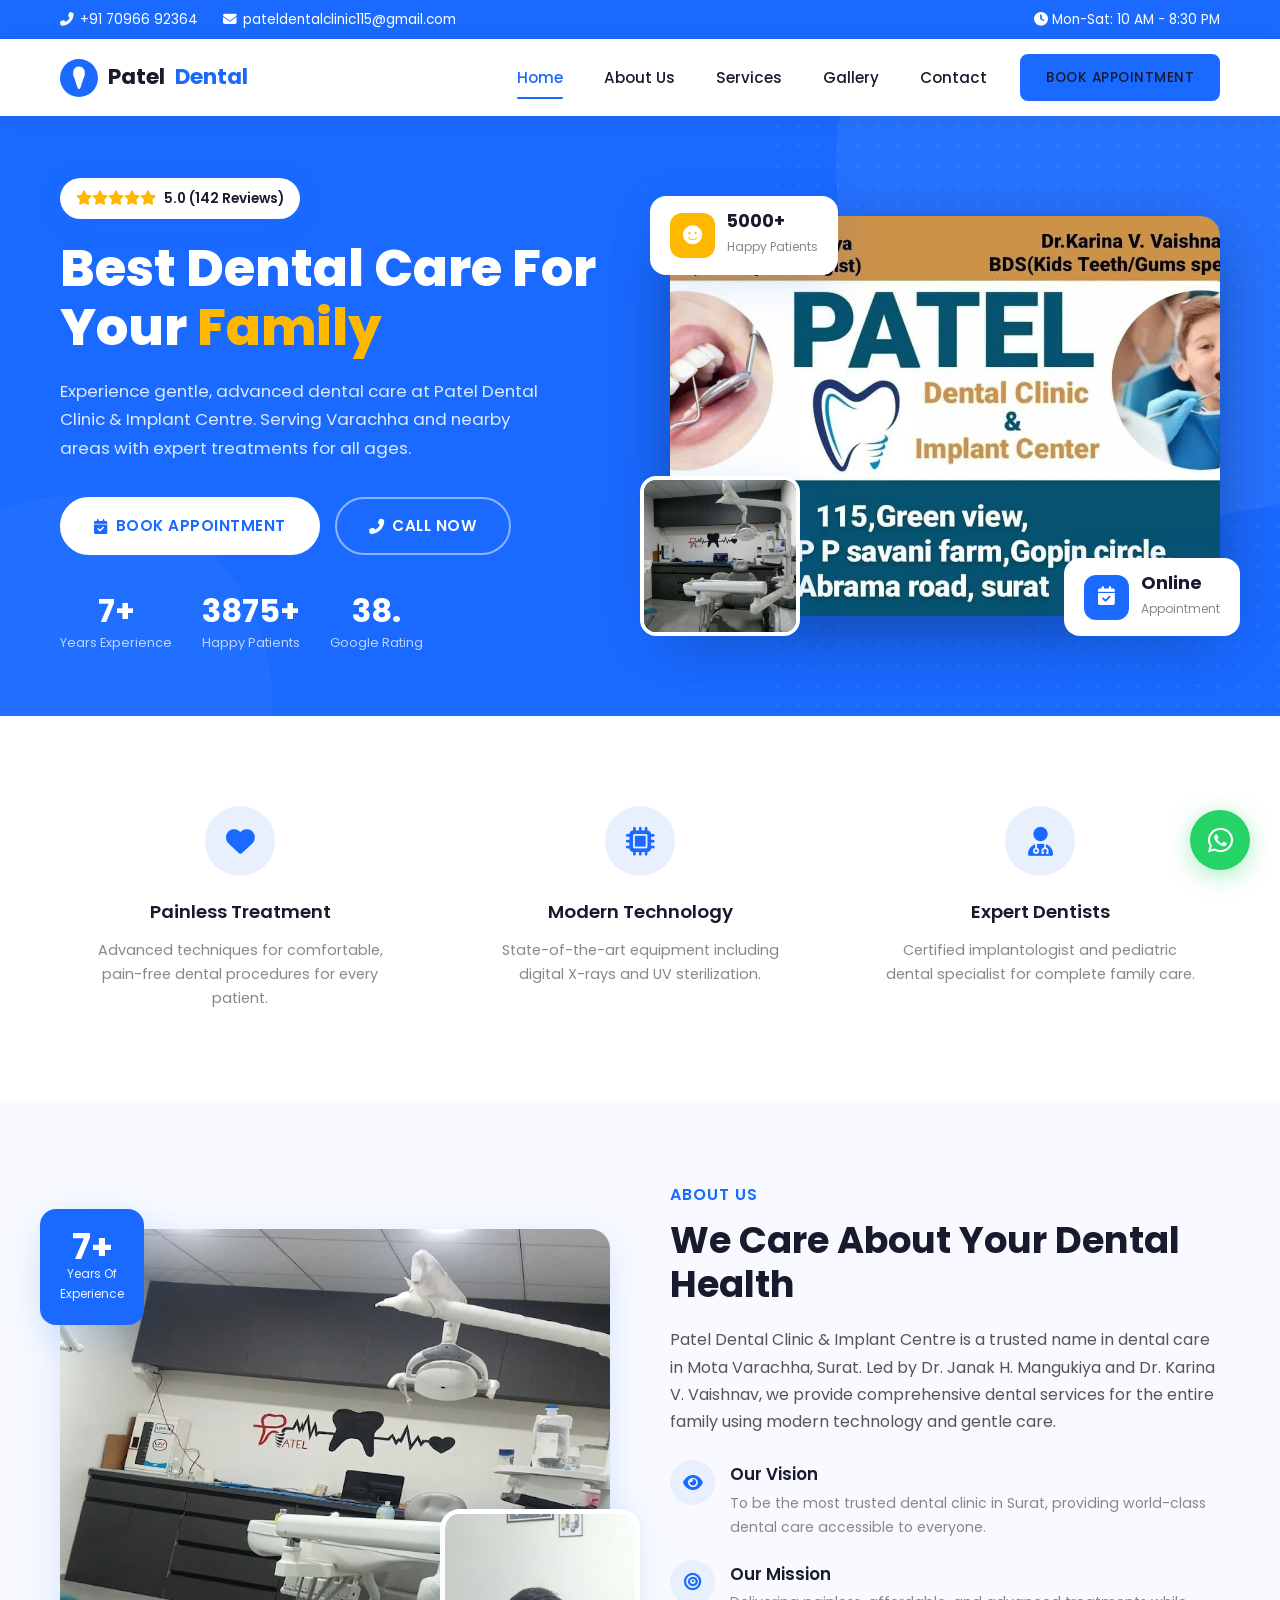
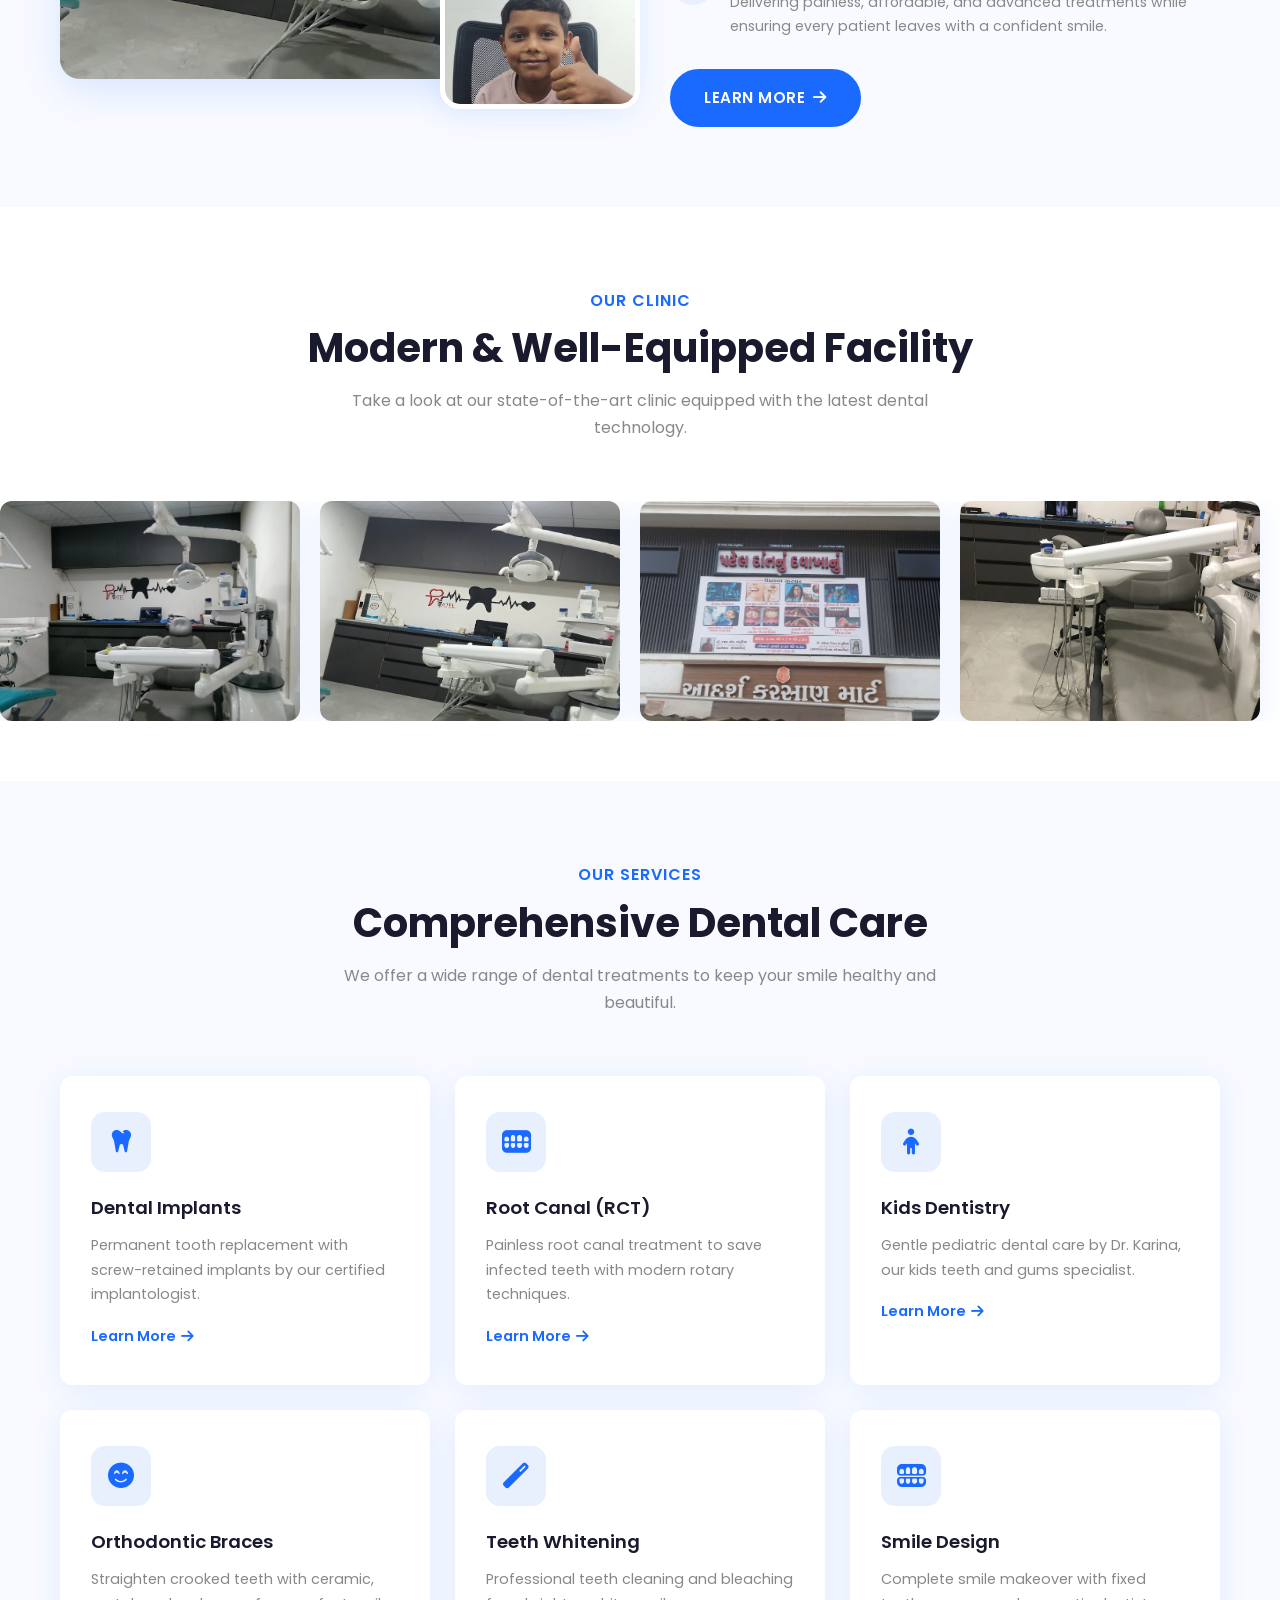
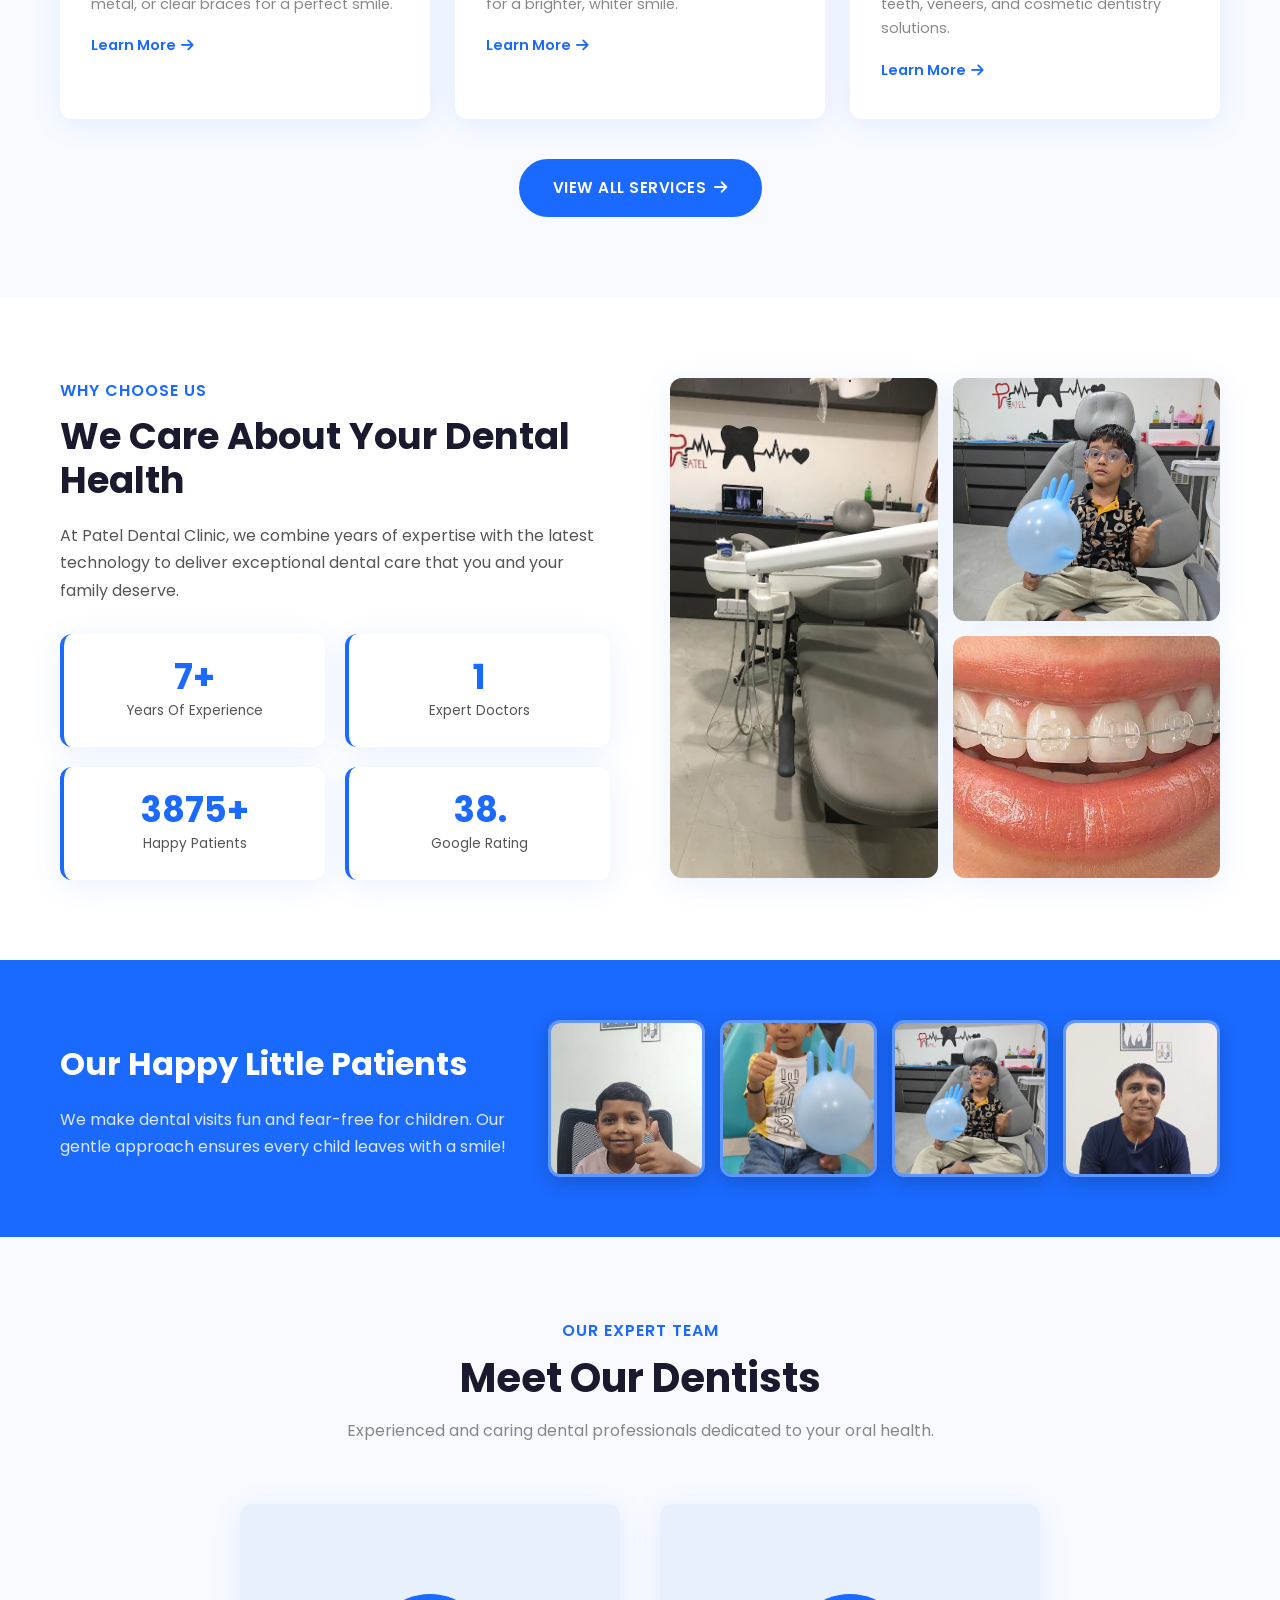
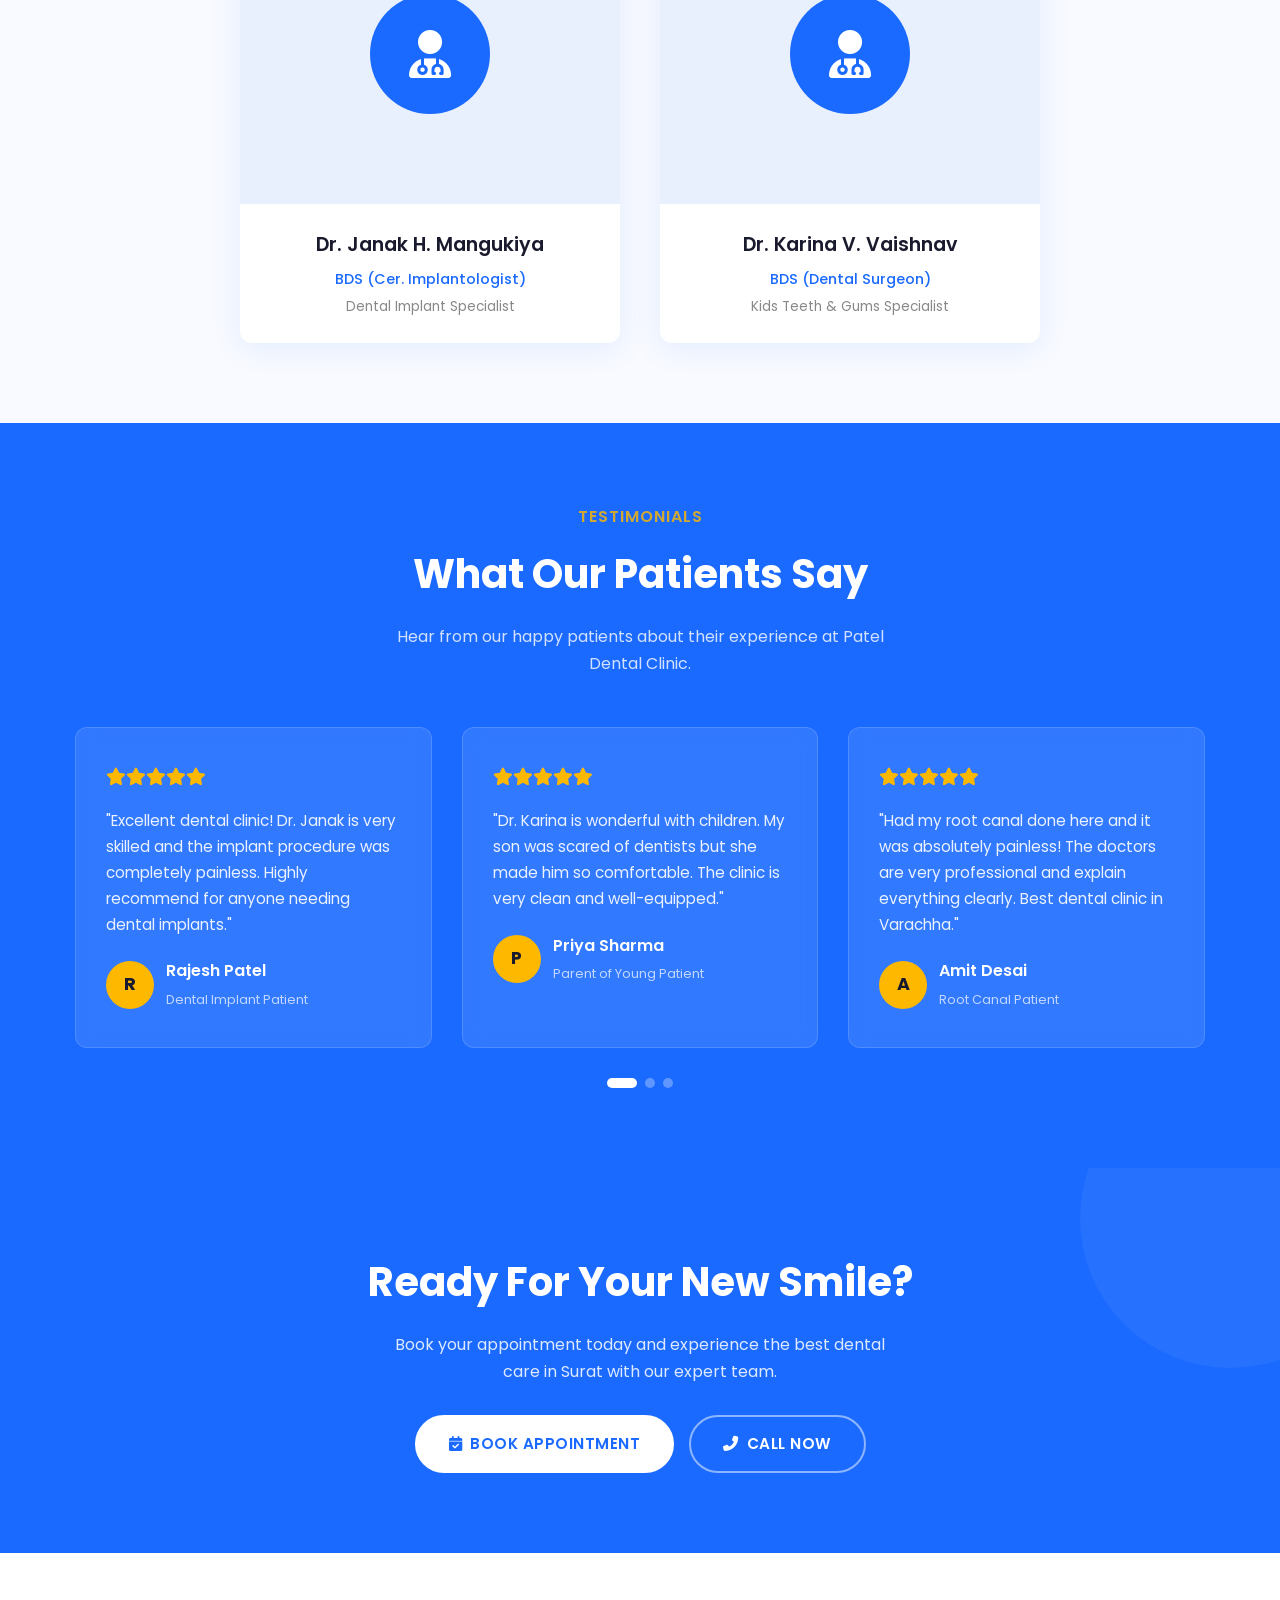
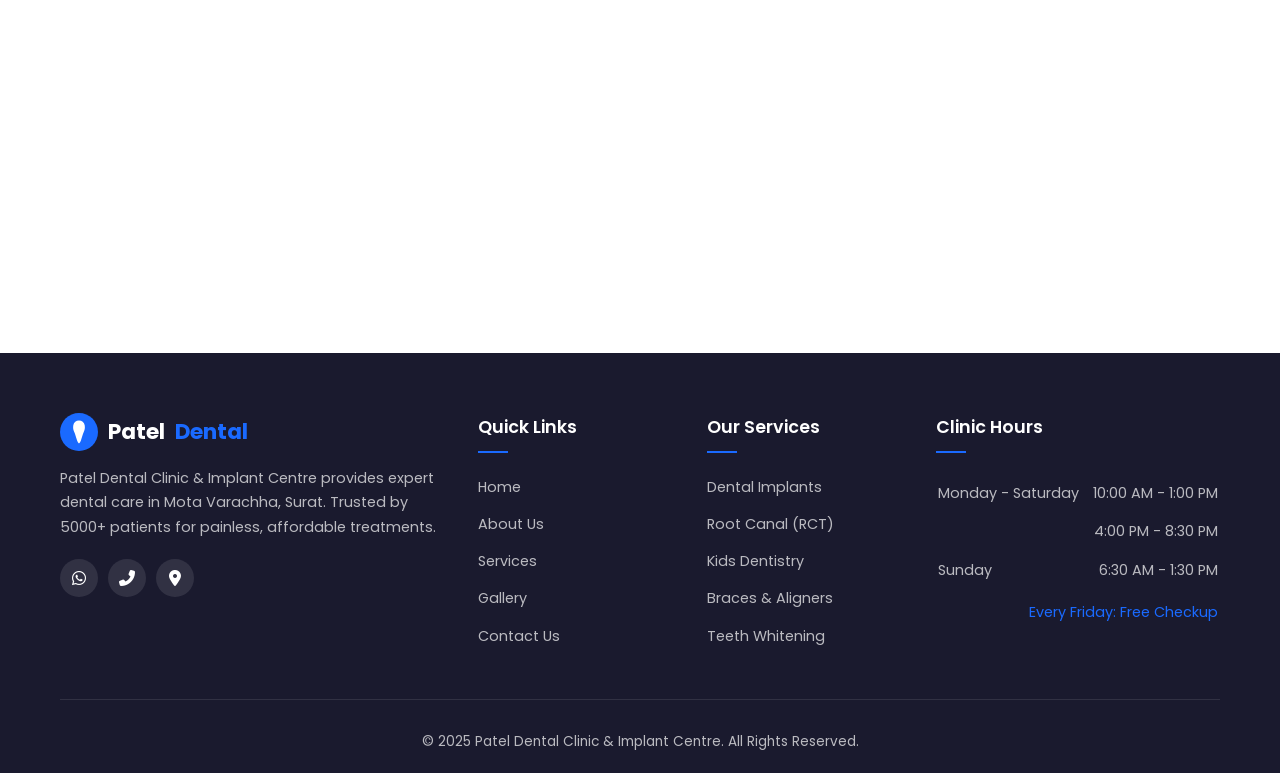
==== commit d5b3180f: "Pro-level overhaul: preloader, clinic showcase, mobile CTA bar, enhanced responsive design - Add pag" ====
--- a/index.html
+++ b/index.html
@@ -2,14 +2,32 @@
 <html lang="en">
 <head>
     <meta charset="UTF-8">
-    <meta name="viewport" content="width=device-width, initial-scale=1.0">
+    <meta name="viewport" content="width=device-width, initial-scale=1.0, viewport-fit=cover">
+    <meta name="theme-color" content="#1A6AFF">
+    <meta name="apple-mobile-web-app-status-bar-style" content="black-translucent">
     <title>Patel Dental Clinic & Implant Centre | Best Dentist in Mota Varachha, Surat</title>
-    <meta name="description" content="Patel Dental Clinic & Implant Centre - Trusted dental care in Mota Varachha, Surat. Expert dentists Dr. Janak Mangukiya & Dr. Karina Vaishnav. Implants, RCT, Braces & more.">
+    <meta name="description" content="Patel Dental Clinic & Implant Centre - 5.0 rated dental care in Mota Varachha, Surat. Expert dentists Dr. Janak Mangukiya & Dr. Karina Vaishnav. Implants, RCT, Braces & more. Call +91 70966 92364.">
+    <meta name="keywords" content="dentist surat, dental clinic varachha, dental implant surat, root canal surat, kids dentist surat, braces surat, patel dental clinic">
+    <meta property="og:title" content="Patel Dental Clinic & Implant Centre | Best Dentist in Surat">
+    <meta property="og:description" content="5.0 rated dental care in Mota Varachha, Surat. Dental Implants, RCT, Braces, Kids Dentistry & more.">
+    <meta property="og:type" content="website">
+    <link rel="preconnect" href="https://fonts.googleapis.com">
+    <link rel="preconnect" href="https://fonts.gstatic.com" crossorigin>
     <link rel="stylesheet" href="css/style.css">
     <link rel="stylesheet" href="https://cdnjs.cloudflare.com/ajax/libs/font-awesome/6.5.0/css/all.min.css">
 </head>
 <body>
 
+    <!-- Preloader -->
+    <div class="preloader" id="preloader">
+        <div class="preloader-inner">
+            <div class="preloader-tooth">
+                <i class="fas fa-tooth"></i>
+            </div>
+            <p>Patel Dental Clinic</p>
+        </div>
+    </div>
+
     <!-- Top Bar -->
     <div class="top-bar">
         <div class="container">
@@ -18,13 +36,13 @@
                 <a href="mailto:pateldentalclinic115@gmail.com"><i class="fas fa-envelope"></i> pateldentalclinic115@gmail.com</a>
             </div>
             <div class="top-bar-right">
-                <span><i class="fas fa-clock"></i> Mon-Sat: 10:00 AM - 8:30 PM</span>
+                <span><i class="fas fa-clock"></i> Mon-Sat: 10 AM - 8:30 PM</span>
             </div>
         </div>
     </div>
 
     <!-- Navbar -->
-    <nav class="navbar">
+    <nav class="navbar" id="navbar">
         <div class="container">
             <a href="index.html" class="logo">
                 <svg viewBox="0 0 40 40" fill="none" xmlns="http://www.w3.org/2000/svg">
@@ -33,7 +51,7 @@
                 </svg>
                 Patel <span>Dental</span>
             </a>
-            <div class="nav-links">
+            <div class="nav-links" id="navLinks">
                 <a href="index.html" class="active">Home</a>
                 <a href="about.html">About Us</a>
                 <a href="services.html">Services</a>
@@ -41,15 +59,16 @@
                 <a href="contact.html">Contact</a>
                 <a href="contact.html" class="btn btn-primary">Book Appointment</a>
             </div>
-            <button class="menu-toggle" aria-label="Toggle menu">
+            <button class="menu-toggle" id="menuToggle" aria-label="Toggle menu">
                 <span></span><span></span><span></span>
             </button>
         </div>
-        <div class="nav-overlay"></div>
+        <div class="nav-overlay" id="navOverlay"></div>
     </nav>
 
     <!-- Hero Section -->
     <section class="hero">
+        <div class="hero-bg-pattern"></div>
         <div class="container">
             <div class="hero-content">
                 <div class="rating-badge">
@@ -59,8 +78,8 @@
                 <h1>Best Dental Care For Your <span>Family</span></h1>
                 <p>Experience gentle, advanced dental care at Patel Dental Clinic & Implant Centre. Serving Varachha and nearby areas with expert treatments for all ages.</p>
                 <div class="hero-buttons">
-                    <a href="contact.html" class="btn btn-white">Book Appointment</a>
-                    <a href="services.html" class="btn btn-outline" style="color:white;border-color:white;">Our Services</a>
+                    <a href="contact.html" class="btn btn-white"><i class="fas fa-calendar-check"></i> Book Appointment</a>
+                    <a href="tel:+917096692364" class="btn btn-hero-outline"><i class="fas fa-phone-alt"></i> Call Now</a>
                 </div>
                 <div class="hero-stats">
                     <div class="hero-stat">
@@ -79,25 +98,18 @@
             </div>
             <div class="hero-images">
                 <div class="hero-badge hero-badge-top">
-                    <div class="badge-icon yellow">
-                        <i class="fas fa-smile"></i>
-                    </div>
-                    <div class="badge-text">
-                        <h4>5000+</h4>
-                        <span>Happy Patients</span>
-                    </div>
+                    <div class="badge-icon yellow"><i class="fas fa-smile"></i></div>
+                    <div class="badge-text"><h4>5000+</h4><span>Happy Patients</span></div>
                 </div>
                 <div class="hero-img-main">
-                    <img src="images/clinic-banner.webp" alt="Patel Dental Clinic - Best Dental Care in Surat">
+                    <img src="images/clinic-banner.webp" alt="Patel Dental Clinic - Best Dental Care in Surat" width="560" height="400" loading="eager">
+                </div>
+                <div class="hero-img-secondary">
+                    <img src="images/treatment-room-1.webp" alt="Modern Treatment Room at Patel Dental" width="200" height="200" loading="eager">
                 </div>
                 <div class="hero-badge hero-badge-bottom">
-                    <div class="badge-icon">
-                        <i class="fas fa-calendar-check"></i>
-                    </div>
-                    <div class="badge-text">
-                        <h4>Online</h4>
-                        <span>Appointment</span>
-                    </div>
+                    <div class="badge-icon"><i class="fas fa-calendar-check"></i></div>
+                    <div class="badge-text"><h4>Online</h4><span>Appointment</span></div>
                 </div>
             </div>
         </div>
@@ -115,7 +127,7 @@
                 <div class="feature-item">
                     <div class="feature-icon"><i class="fas fa-microchip"></i></div>
                     <h3>Modern Technology</h3>
-                    <p>State-of-the-art dental equipment including digital X-rays and UV sterilization.</p>
+                    <p>State-of-the-art equipment including digital X-rays and UV sterilization.</p>
                 </div>
                 <div class="feature-item">
                     <div class="feature-icon"><i class="fas fa-user-md"></i></div>
@@ -136,10 +148,10 @@
                         <div class="label">Years Of<br>Experience</div>
                     </div>
                     <div class="about-img-main">
-                        <img src="images/treatment-room-1.webp" alt="Patel Dental Clinic Treatment Room">
+                        <img src="images/treatment-room-2.webp" alt="Patel Dental Clinic Treatment Room" loading="lazy">
                     </div>
                     <div class="about-img-float">
-                        <img src="images/happy-kid-2.webp" alt="Happy Patient at Patel Dental">
+                        <img src="images/happy-kid-2.webp" alt="Happy Patient at Patel Dental" loading="lazy">
                     </div>
                 </div>
                 <div class="about-content">
@@ -150,24 +162,47 @@
                         <div class="about-point-icon"><i class="fas fa-eye"></i></div>
                         <div>
                             <h4>Our Vision</h4>
-                            <p>To be the most trusted dental clinic in Surat, providing world-class dental care accessible to everyone in our community.</p>
+                            <p>To be the most trusted dental clinic in Surat, providing world-class dental care accessible to everyone.</p>
                         </div>
                     </div>
                     <div class="about-point">
                         <div class="about-point-icon"><i class="fas fa-bullseye"></i></div>
                         <div>
                             <h4>Our Mission</h4>
-                            <p>Delivering painless, affordable, and advanced dental treatments while ensuring every patient leaves with a confident smile.</p>
-                        </div>
-                    </div>
-                    <a href="about.html" class="btn btn-primary" style="margin-top:10px;">Learn More</a>
-                </div>
+                            <p>Delivering painless, affordable, and advanced treatments while ensuring every patient leaves with a confident smile.</p>
+                        </div>
+                    </div>
+                    <a href="about.html" class="btn btn-primary" style="margin-top:10px;">Learn More <i class="fas fa-arrow-right"></i></a>
+                </div>
+            </div>
+        </div>
+    </section>
+
+    <!-- Clinic Showcase -->
+    <section class="section clinic-showcase">
+        <div class="container">
+            <div class="section-header">
+                <p class="subtitle">Our Clinic</p>
+                <h2>Modern & Well-Equipped Facility</h2>
+                <p>Take a look at our state-of-the-art clinic equipped with the latest dental technology.</p>
+            </div>
+        </div>
+        <div class="showcase-scroll">
+            <div class="showcase-track">
+                <div class="showcase-item"><img src="images/treatment-room-1.webp" alt="Treatment Room" loading="lazy"></div>
+                <div class="showcase-item"><img src="images/treatment-room-2.webp" alt="Dental Chair" loading="lazy"></div>
+                <div class="showcase-item"><img src="images/clinic-exterior.webp" alt="Clinic Exterior" loading="lazy"></div>
+                <div class="showcase-item"><img src="images/treatment-room-3.webp" alt="Equipment Setup" loading="lazy"></div>
+                <div class="showcase-item"><img src="images/treatment-room-4.webp" alt="Treatment Area" loading="lazy"></div>
+                <div class="showcase-item"><img src="images/toothbrushes.webp" alt="Eco-Friendly Products" loading="lazy"></div>
+                <div class="showcase-item"><img src="images/treatment-room-1.webp" alt="Treatment Room" loading="lazy"></div>
+                <div class="showcase-item"><img src="images/treatment-room-2.webp" alt="Dental Chair" loading="lazy"></div>
             </div>
         </div>
     </section>
 
     <!-- Services Preview -->
-    <section class="section" id="services">
+    <section class="section section-light" id="services">
         <div class="container">
             <div class="section-header">
                 <p class="subtitle">Our Services</p>
@@ -212,11 +247,14 @@
                     <a href="services.html" class="service-link">Learn More <i class="fas fa-arrow-right"></i></a>
                 </div>
             </div>
-        </div>
-    </section>
-
-    <!-- Why Choose Us -->
-    <section class="section section-light">
+            <div style="text-align:center;margin-top:40px;">
+                <a href="services.html" class="btn btn-primary">View All Services <i class="fas fa-arrow-right"></i></a>
+            </div>
+        </div>
+    </section>
+
+    <!-- Why Choose Us with Image Grid -->
+    <section class="section">
         <div class="container">
             <div class="why-choose-grid">
                 <div class="why-choose-content">
@@ -242,15 +280,35 @@
                         </div>
                     </div>
                 </div>
-                <div class="why-choose-image">
-                    <img src="images/treatment-room-2.webp" alt="Modern Dental Equipment at Patel Dental Clinic">
+                <div class="why-choose-images">
+                    <div class="wc-img wc-img-1"><img src="images/treatment-room-3.webp" alt="Modern Dental Equipment" loading="lazy"></div>
+                    <div class="wc-img wc-img-2"><img src="images/happy-kid-1.webp" alt="Happy Young Patient" loading="lazy"></div>
+                    <div class="wc-img wc-img-3"><img src="images/braces.webp" alt="Orthodontic Treatment" loading="lazy"></div>
+                </div>
+            </div>
+        </div>
+    </section>
+
+    <!-- Happy Patients Banner -->
+    <section class="patients-banner">
+        <div class="container">
+            <div class="patients-banner-grid">
+                <div class="patients-banner-content">
+                    <h2>Our Happy Little Patients</h2>
+                    <p>We make dental visits fun and fear-free for children. Our gentle approach ensures every child leaves with a smile!</p>
+                </div>
+                <div class="patients-photos">
+                    <div class="patient-photo"><img src="images/happy-kid-2.webp" alt="Happy child patient" loading="lazy"></div>
+                    <div class="patient-photo"><img src="images/happy-kid-3.webp" alt="Smiling young patient" loading="lazy"></div>
+                    <div class="patient-photo"><img src="images/happy-kid-1.webp" alt="Kid at dental clinic" loading="lazy"></div>
+                    <div class="patient-photo"><img src="images/happy-patient.webp" alt="Satisfied patient" loading="lazy"></div>
                 </div>
             </div>
         </div>
     </section>
 
     <!-- Team Section -->
-    <section class="section">
+    <section class="section section-light">
         <div class="container">
             <div class="section-header">
                 <p class="subtitle">Our Expert Team</p>
@@ -292,81 +350,31 @@
             </div>
             <div class="testimonials-slider">
                 <div class="testimonials-track">
-                    <div class="testimonial-card">
-                        <div class="testimonial-inner">
-                            <div class="testimonial-stars">
-                                <i class="fas fa-star"></i><i class="fas fa-star"></i><i class="fas fa-star"></i><i class="fas fa-star"></i><i class="fas fa-star"></i>
-                            </div>
-                            <p>"Excellent dental clinic! Dr. Janak is very skilled and the implant procedure was completely painless. Highly recommend for anyone needing dental implants."</p>
-                            <div class="testimonial-author">
-                                <div class="testimonial-avatar-placeholder">R</div>
-                                <div>
-                                    <h4>Rajesh Patel</h4>
-                                    <span>Dental Implant Patient</span>
-                                </div>
-                            </div>
-                        </div>
-                    </div>
-                    <div class="testimonial-card">
-                        <div class="testimonial-inner">
-                            <div class="testimonial-stars">
-                                <i class="fas fa-star"></i><i class="fas fa-star"></i><i class="fas fa-star"></i><i class="fas fa-star"></i><i class="fas fa-star"></i>
-                            </div>
-                            <p>"Dr. Karina is wonderful with children. My son was scared of dentists but she made him so comfortable. The clinic is very clean and well-equipped."</p>
-                            <div class="testimonial-author">
-                                <div class="testimonial-avatar-placeholder">P</div>
-                                <div>
-                                    <h4>Priya Sharma</h4>
-                                    <span>Parent of Young Patient</span>
-                                </div>
-                            </div>
-                        </div>
-                    </div>
-                    <div class="testimonial-card">
-                        <div class="testimonial-inner">
-                            <div class="testimonial-stars">
-                                <i class="fas fa-star"></i><i class="fas fa-star"></i><i class="fas fa-star"></i><i class="fas fa-star"></i><i class="fas fa-star"></i>
-                            </div>
-                            <p>"Had my root canal done here and it was absolutely painless! The doctors are very professional and explain everything clearly. Best dental clinic in Varachha."</p>
-                            <div class="testimonial-author">
-                                <div class="testimonial-avatar-placeholder">A</div>
-                                <div>
-                                    <h4>Amit Desai</h4>
-                                    <span>Root Canal Patient</span>
-                                </div>
-                            </div>
-                        </div>
-                    </div>
-                    <div class="testimonial-card">
-                        <div class="testimonial-inner">
-                            <div class="testimonial-stars">
-                                <i class="fas fa-star"></i><i class="fas fa-star"></i><i class="fas fa-star"></i><i class="fas fa-star"></i><i class="fas fa-star"></i>
-                            </div>
-                            <p>"Got my braces done from Patel Dental Clinic. Very happy with the results! The entire treatment was smooth and affordable. Thank you Dr. Janak!"</p>
-                            <div class="testimonial-author">
-                                <div class="testimonial-avatar-placeholder">N</div>
-                                <div>
-                                    <h4>Neha Mehta</h4>
-                                    <span>Orthodontic Patient</span>
-                                </div>
-                            </div>
-                        </div>
-                    </div>
-                    <div class="testimonial-card">
-                        <div class="testimonial-inner">
-                            <div class="testimonial-stars">
-                                <i class="fas fa-star"></i><i class="fas fa-star"></i><i class="fas fa-star"></i><i class="fas fa-star"></i><i class="fas fa-star"></i>
-                            </div>
-                            <p>"Very clean clinic with latest equipment. Staff is friendly and punctual. Got teeth whitening done and the results are amazing. Definitely 5 stars!"</p>
-                            <div class="testimonial-author">
-                                <div class="testimonial-avatar-placeholder">S</div>
-                                <div>
-                                    <h4>Suresh Vaghela</h4>
-                                    <span>Teeth Whitening Patient</span>
-                                </div>
-                            </div>
-                        </div>
-                    </div>
+                    <div class="testimonial-card"><div class="testimonial-inner">
+                        <div class="testimonial-stars"><i class="fas fa-star"></i><i class="fas fa-star"></i><i class="fas fa-star"></i><i class="fas fa-star"></i><i class="fas fa-star"></i></div>
+                        <p>"Excellent dental clinic! Dr. Janak is very skilled and the implant procedure was completely painless. Highly recommend for anyone needing dental implants."</p>
+                        <div class="testimonial-author"><div class="testimonial-avatar-placeholder">R</div><div><h4>Rajesh Patel</h4><span>Dental Implant Patient</span></div></div>
+                    </div></div>
+                    <div class="testimonial-card"><div class="testimonial-inner">
+                        <div class="testimonial-stars"><i class="fas fa-star"></i><i class="fas fa-star"></i><i class="fas fa-star"></i><i class="fas fa-star"></i><i class="fas fa-star"></i></div>
+                        <p>"Dr. Karina is wonderful with children. My son was scared of dentists but she made him so comfortable. The clinic is very clean and well-equipped."</p>
+                        <div class="testimonial-author"><div class="testimonial-avatar-placeholder">P</div><div><h4>Priya Sharma</h4><span>Parent of Young Patient</span></div></div>
+                    </div></div>
+                    <div class="testimonial-card"><div class="testimonial-inner">
+                        <div class="testimonial-stars"><i class="fas fa-star"></i><i class="fas fa-star"></i><i class="fas fa-star"></i><i class="fas fa-star"></i><i class="fas fa-star"></i></div>
+                        <p>"Had my root canal done here and it was absolutely painless! The doctors are very professional and explain everything clearly. Best dental clinic in Varachha."</p>
+                        <div class="testimonial-author"><div class="testimonial-avatar-placeholder">A</div><div><h4>Amit Desai</h4><span>Root Canal Patient</span></div></div>
+                    </div></div>
+                    <div class="testimonial-card"><div class="testimonial-inner">
+                        <div class="testimonial-stars"><i class="fas fa-star"></i><i class="fas fa-star"></i><i class="fas fa-star"></i><i class="fas fa-star"></i><i class="fas fa-star"></i></div>
+                        <p>"Got my braces done from Patel Dental Clinic. Very happy with the results! The entire treatment was smooth and affordable. Thank you Dr. Janak!"</p>
+                        <div class="testimonial-author"><div class="testimonial-avatar-placeholder">N</div><div><h4>Neha Mehta</h4><span>Orthodontic Patient</span></div></div>
+                    </div></div>
+                    <div class="testimonial-card"><div class="testimonial-inner">
+                        <div class="testimonial-stars"><i class="fas fa-star"></i><i class="fas fa-star"></i><i class="fas fa-star"></i><i class="fas fa-star"></i><i class="fas fa-star"></i></div>
+                        <p>"Very clean clinic with latest equipment. Staff is friendly and punctual. Got teeth whitening done and the results are amazing. Definitely 5 stars!"</p>
+                        <div class="testimonial-author"><div class="testimonial-avatar-placeholder">S</div><div><h4>Suresh Vaghela</h4><span>Teeth Whitening Patient</span></div></div>
+                    </div></div>
                 </div>
                 <div class="testimonial-dots">
                     <button class="testimonial-dot active" aria-label="Slide 1"></button>
@@ -383,8 +391,8 @@
             <h2>Ready For Your New Smile?</h2>
             <p>Book your appointment today and experience the best dental care in Surat with our expert team.</p>
             <div class="cta-buttons">
-                <a href="contact.html" class="btn btn-white">Book Appointment</a>
-                <a href="tel:+917096692364" class="btn btn-outline" style="color:white;border-color:white;"><i class="fas fa-phone-alt"></i> Call Now</a>
+                <a href="contact.html" class="btn btn-white"><i class="fas fa-calendar-check"></i> Book Appointment</a>
+                <a href="tel:+917096692364" class="btn btn-hero-outline"><i class="fas fa-phone-alt"></i> Call Now</a>
             </div>
         </div>
     </section>
@@ -400,17 +408,14 @@
             <div class="footer-grid">
                 <div class="footer-about">
                     <a href="index.html" class="logo">
-                        <svg viewBox="0 0 40 40" fill="none" xmlns="http://www.w3.org/2000/svg">
-                            <circle cx="20" cy="20" r="20" fill="#1A6AFF"/>
-                            <path d="M20 8C17 8 14.5 10 14 13C13.5 16 14 18 15 20C16 22 17 26 18 29C18.5 30.5 19.5 32 20 32C20.5 32 21.5 30.5 22 29C23 26 24 22 25 20C26 18 26.5 16 26 13C25.5 10 23 8 20 8Z" fill="white"/>
-                        </svg>
+                        <svg viewBox="0 0 40 40" fill="none" xmlns="http://www.w3.org/2000/svg"><circle cx="20" cy="20" r="20" fill="#1A6AFF"/><path d="M20 8C17 8 14.5 10 14 13C13.5 16 14 18 15 20C16 22 17 26 18 29C18.5 30.5 19.5 32 20 32C20.5 32 21.5 30.5 22 29C23 26 24 22 25 20C26 18 26.5 16 26 13C25.5 10 23 8 20 8Z" fill="white"/></svg>
                         Patel <span>Dental</span>
                     </a>
                     <p>Patel Dental Clinic & Implant Centre provides expert dental care in Mota Varachha, Surat. Trusted by 5000+ patients for painless, affordable treatments.</p>
                     <div class="footer-social">
-                        <a href="https://wa.me/917096692364" target="_blank" aria-label="WhatsApp"><i class="fab fa-whatsapp"></i></a>
+                        <a href="https://wa.me/917096692364" target="_blank" rel="noopener" aria-label="WhatsApp"><i class="fab fa-whatsapp"></i></a>
                         <a href="tel:+917096692364" aria-label="Phone"><i class="fas fa-phone-alt"></i></a>
-                        <a href="https://maps.google.com/?q=Patel+Dental+Clinic+And+Implant+Centre+Surat" target="_blank" aria-label="Google Maps"><i class="fas fa-map-marker-alt"></i></a>
+                        <a href="https://maps.google.com/?q=Patel+Dental+Clinic+And+Implant+Centre+Surat" target="_blank" rel="noopener" aria-label="Google Maps"><i class="fas fa-map-marker-alt"></i></a>
                     </div>
                 </div>
                 <div>
@@ -451,8 +456,24 @@
         </div>
     </footer>
 
-    <!-- WhatsApp Float Button -->
-    <a href="https://wa.me/917096692364?text=Hello!%20I'd%20like%20to%20book%20an%20appointment%20at%20Patel%20Dental%20Clinic." class="whatsapp-btn" target="_blank" aria-label="Chat on WhatsApp">
+    <!-- Mobile Sticky CTA Bar -->
+    <div class="mobile-cta-bar" id="mobileCta">
+        <a href="tel:+917096692364" class="mobile-cta-item">
+            <i class="fas fa-phone-alt"></i><span>Call</span>
+        </a>
+        <a href="https://wa.me/917096692364?text=Hello!%20I'd%20like%20to%20book%20an%20appointment." target="_blank" rel="noopener" class="mobile-cta-item whatsapp">
+            <i class="fab fa-whatsapp"></i><span>WhatsApp</span>
+        </a>
+        <a href="contact.html" class="mobile-cta-item book">
+            <i class="fas fa-calendar-check"></i><span>Book Now</span>
+        </a>
+        <a href="https://maps.google.com/?q=Patel+Dental+Clinic+And+Implant+Centre+Surat" target="_blank" rel="noopener" class="mobile-cta-item">
+            <i class="fas fa-map-marker-alt"></i><span>Directions</span>
+        </a>
+    </div>
+
+    <!-- WhatsApp Float Button (desktop) -->
+    <a href="https://wa.me/917096692364?text=Hello!%20I'd%20like%20to%20book%20an%20appointment%20at%20Patel%20Dental%20Clinic." class="whatsapp-btn" target="_blank" rel="noopener" aria-label="Chat on WhatsApp">
         <i class="fab fa-whatsapp"></i>
     </a>
 
--- a/css/style.css
+++ b/css/style.css
@@ -1564,6 +1564,286 @@
     color: var(--dark);
 }
 
+/* ===== PRELOADER ===== */
+.preloader {
+    position: fixed;
+    inset: 0;
+    background: var(--white);
+    z-index: 99999;
+    display: flex;
+    align-items: center;
+    justify-content: center;
+    transition: opacity 0.5s ease, visibility 0.5s ease;
+}
+
+.preloader.hidden {
+    opacity: 0;
+    visibility: hidden;
+    pointer-events: none;
+}
+
+.preloader-inner {
+    text-align: center;
+}
+
+.preloader-tooth {
+    font-size: 3rem;
+    color: var(--primary);
+    animation: preloader-bounce 1s ease-in-out infinite;
+}
+
+.preloader-inner p {
+    margin-top: 15px;
+    font-weight: 600;
+    color: var(--dark);
+    font-size: 1.1rem;
+}
+
+@keyframes preloader-bounce {
+    0%, 100% { transform: translateY(0); }
+    50% { transform: translateY(-15px); }
+}
+
+/* ===== NAVBAR SCROLLED STATE ===== */
+.navbar.scrolled {
+    padding: 8px 0;
+    box-shadow: 0 2px 30px rgba(0,0,0,0.1);
+}
+
+.navbar.scrolled .logo {
+    font-size: 1.2rem;
+}
+
+.navbar.scrolled .logo svg {
+    width: 32px;
+    height: 32px;
+}
+
+/* ===== HERO OUTLINE BUTTON ===== */
+.btn-hero-outline {
+    background: transparent;
+    color: var(--white);
+    border-color: rgba(255,255,255,0.5);
+}
+
+.btn-hero-outline:hover {
+    background: var(--white);
+    color: var(--primary);
+    border-color: var(--white);
+    transform: translateY(-2px);
+}
+
+/* CTA section outline button */
+.cta-section .btn-hero-outline:hover {
+    color: var(--primary);
+}
+
+/* ===== HERO BG PATTERN ===== */
+.hero-bg-pattern {
+    position: absolute;
+    top: 0;
+    right: 0;
+    width: 40%;
+    height: 100%;
+    background-image: radial-gradient(rgba(255,255,255,0.1) 1px, transparent 1px);
+    background-size: 20px 20px;
+    z-index: 0;
+}
+
+/* ===== HERO SECONDARY IMAGE ===== */
+.hero-img-secondary {
+    position: absolute;
+    bottom: -20px;
+    left: -30px;
+    width: 160px;
+    height: 160px;
+    border-radius: 16px;
+    overflow: hidden;
+    border: 4px solid var(--white);
+    box-shadow: var(--shadow-lg);
+    z-index: 3;
+}
+
+.hero-img-secondary img {
+    width: 100%;
+    height: 100%;
+    object-fit: cover;
+}
+
+/* ===== CLINIC SHOWCASE ===== */
+.clinic-showcase {
+    padding-bottom: 60px;
+    overflow: hidden;
+}
+
+.showcase-scroll {
+    overflow: hidden;
+    margin-top: 10px;
+}
+
+.showcase-track {
+    display: flex;
+    gap: 20px;
+    animation: showcase-scroll 30s linear infinite;
+    width: max-content;
+}
+
+.showcase-item {
+    flex-shrink: 0;
+    width: 300px;
+    height: 220px;
+    border-radius: var(--radius);
+    overflow: hidden;
+    box-shadow: var(--shadow);
+}
+
+.showcase-item img {
+    width: 100%;
+    height: 100%;
+    object-fit: cover;
+    transition: transform 0.5s ease;
+}
+
+.showcase-item:hover img {
+    transform: scale(1.05);
+}
+
+@keyframes showcase-scroll {
+    0% { transform: translateX(0); }
+    100% { transform: translateX(-50%); }
+}
+
+.showcase-scroll:hover .showcase-track {
+    animation-play-state: paused;
+}
+
+/* ===== PATIENTS BANNER ===== */
+.patients-banner {
+    background: var(--primary);
+    padding: 60px 0;
+    color: var(--white);
+}
+
+.patients-banner-grid {
+    display: grid;
+    grid-template-columns: 1fr 1.5fr;
+    gap: 40px;
+    align-items: center;
+}
+
+.patients-banner-content h2 {
+    font-size: 2rem;
+    font-weight: 700;
+    margin-bottom: 15px;
+}
+
+.patients-banner-content p {
+    opacity: 0.85;
+    font-size: 1rem;
+}
+
+.patients-photos {
+    display: grid;
+    grid-template-columns: repeat(4, 1fr);
+    gap: 15px;
+}
+
+.patient-photo {
+    border-radius: var(--radius);
+    overflow: hidden;
+    aspect-ratio: 1;
+    box-shadow: 0 5px 20px rgba(0,0,0,0.2);
+    border: 3px solid rgba(255,255,255,0.3);
+}
+
+.patient-photo img {
+    width: 100%;
+    height: 100%;
+    object-fit: cover;
+    transition: transform 0.4s ease;
+}
+
+.patient-photo:hover img {
+    transform: scale(1.08);
+}
+
+/* ===== WHY CHOOSE IMAGES GRID ===== */
+.why-choose-images {
+    display: grid;
+    grid-template-columns: 1fr 1fr;
+    grid-template-rows: 1fr 1fr;
+    gap: 15px;
+    height: 500px;
+}
+
+.wc-img {
+    border-radius: var(--radius);
+    overflow: hidden;
+    box-shadow: var(--shadow);
+}
+
+.wc-img img {
+    width: 100%;
+    height: 100%;
+    object-fit: cover;
+    transition: transform 0.5s ease;
+}
+
+.wc-img:hover img {
+    transform: scale(1.05);
+}
+
+.wc-img-1 {
+    grid-row: 1 / 3;
+}
+
+/* ===== MOBILE CTA BAR ===== */
+.mobile-cta-bar {
+    display: none;
+    position: fixed;
+    bottom: 0;
+    left: 0;
+    right: 0;
+    background: var(--white);
+    box-shadow: 0 -2px 20px rgba(0,0,0,0.1);
+    z-index: 998;
+    justify-content: space-around;
+    align-items: center;
+    padding: 8px 0;
+    padding-bottom: calc(8px + env(safe-area-inset-bottom, 0px));
+    transform: translateY(100%);
+    transition: transform 0.3s ease;
+}
+
+.mobile-cta-bar.visible {
+    transform: translateY(0);
+}
+
+.mobile-cta-item {
+    display: flex;
+    flex-direction: column;
+    align-items: center;
+    gap: 3px;
+    font-size: 0.7rem;
+    font-weight: 600;
+    color: var(--dark);
+    padding: 5px 10px;
+    min-height: 44px;
+    justify-content: center;
+}
+
+.mobile-cta-item i {
+    font-size: 1.2rem;
+}
+
+.mobile-cta-item.whatsapp {
+    color: #25D366;
+}
+
+.mobile-cta-item.book {
+    color: var(--primary);
+}
+
 /* ===== RESPONSIVE ===== */
 
 /* --- Tablet Landscape (1024px) --- */
@@ -1604,6 +1884,10 @@
     .testimonial-card {
         min-width: 50%;
     }
+
+    .showcase-item { width: 250px; height: 180px; }
+    .patients-banner-grid { grid-template-columns: 1fr; text-align: center; }
+    .why-choose-images { height: 400px; }
 }
 
 /* --- Tablet Portrait / Mobile (768px) --- */
@@ -1762,8 +2046,22 @@
     .lightbox-next { right: 5px; }
 
     /* Float buttons */
-    .whatsapp-btn { width: 52px; height: 52px; font-size: 1.5rem; bottom: 20px; right: 20px; }
-    .back-to-top { width: 40px; height: 40px; bottom: 20px; right: 80px; font-size: 1rem; }
+    .whatsapp-btn { display: none; }
+    .back-to-top { width: 40px; height: 40px; bottom: 80px; right: 20px; font-size: 1rem; }
+
+    /* New elements responsive */
+    .mobile-cta-bar { display: flex; }
+    body { padding-bottom: 70px; }
+    .hero-img-secondary { display: none; }
+    .hero-bg-pattern { display: none; }
+    .showcase-item { width: 220px; height: 160px; }
+    .showcase-track { gap: 12px; }
+    .patients-banner { padding: 40px 0; }
+    .patients-banner-grid { grid-template-columns: 1fr; text-align: center; }
+    .patients-photos { grid-template-columns: repeat(4, 1fr); gap: 10px; }
+    .patients-banner-content h2 { font-size: 1.6rem; }
+    .why-choose-images { height: 300px; gap: 10px; }
+    .navbar.scrolled { padding: 6px 0; }
 }
 
 /* --- Small Mobile (480px) --- */
@@ -1814,6 +2112,15 @@
     .clinic-images-grid img { height: 200px; }
 
     .map-section { height: 250px; }
+
+    .patients-photos { grid-template-columns: repeat(2, 1fr); }
+    .patients-banner-content h2 { font-size: 1.3rem; }
+    .showcase-item { width: 180px; height: 130px; }
+    .why-choose-images { height: auto; grid-template-columns: 1fr; grid-template-rows: auto; }
+    .wc-img-1 { grid-row: auto; }
+    .wc-img { height: 180px; }
+    .mobile-cta-item { font-size: 0.65rem; }
+    .mobile-cta-item i { font-size: 1rem; }
 }
 
 /* --- Extra Small (360px) --- */
@@ -1838,6 +2145,9 @@
     .stat-box .number { font-size: 1.3rem; }
 
     .nav-links { width: 250px; padding: 70px 20px 20px; }
+
+    .mobile-cta-item { padding: 5px; }
+    .showcase-item { width: 150px; height: 110px; }
 }
 
 /* --- Landscape orientation fix --- */
